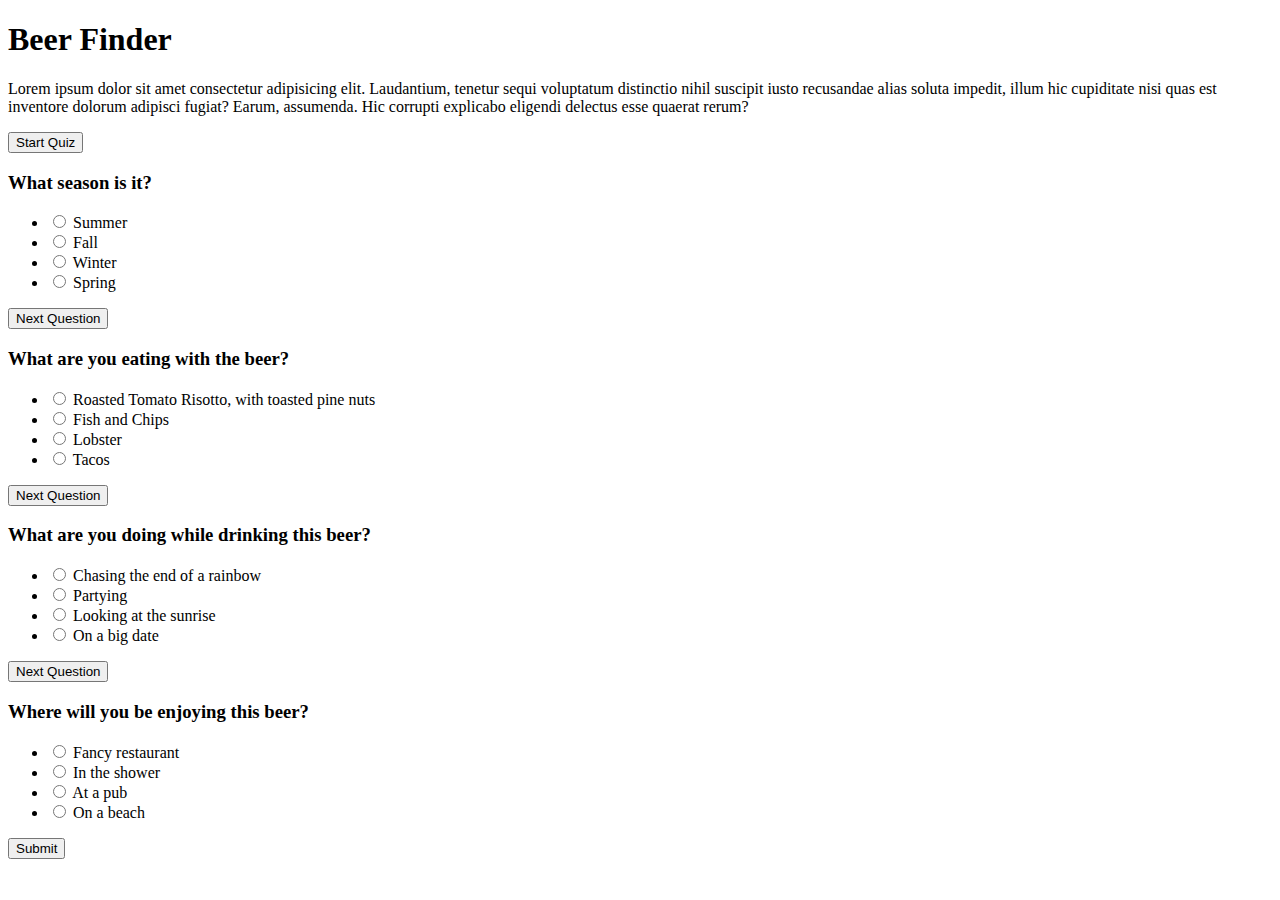
==== index.html @ 37f4975b "initial commit" ====
<!DOCTYPE html>
<html lang="en">
<head>
    <meta charset="UTF-8">
    <meta name="viewport" content="width=device-width, initial-scale=1.0">
    <meta http-equiv="X-UA-Compatible" content="ie=edge">
    <title>Beer Finder</title>
</head>
<body>
    <!-- Main Page -->
    <main>
        <h1>Beer Finder</h1>
    </main>

    <section>

        <form method="POST" action="#"  id="beer-form">

        <div class="quizIntro">
            <p>Lorem ipsum dolor sit amet consectetur adipisicing elit. Laudantium, tenetur sequi voluptatum distinctio nihil suscipit iusto recusandae alias soluta impedit, illum hic cupiditate nisi quas est inventore dolorum adipisci fugiat? Earum, assumenda. Hic corrupti explicabo eligendi delectus esse quaerat rerum?</p>

            <button class="start">Start Quiz</button>
        </div>

        

    <!-- Question 1 -->
        <div class="questionWrapper question1">
            <h3>What season is it?</h3>
            
                <ul>
                    <li>
                        <input type="radio" name="season" id="summer" value="corona">
                        <label for="summer">Summer</label>
                    </li>
                    <li>
                        <input type="radio" name="season" id="fall" value="guinness">
                        <label for="fall">Fall</label>
                    </li>
                    <li>
                        <input type="radio" name="season" id="winter" value="stella">
                        <label for="winter">Winter</label>
                    </li>
                    <li>
                        <input type="radio" name="season" id="spring" value="hoegaarden">
                        <label for="spring">Spring</label>
                    </li>
                </ul>

                <button class="next1">Next Question</button>
        </div>

    <!-- Question 2 -->
        <div class="questionWrapper question2">
            <h3>What are you eating with the beer?</h3>
                <ul>
                    <li>
                        <input type="radio" name="food" id="risotto" value="stella">
                        <label for="">Roasted Tomato Risotto, with toasted pine nuts</label>
                    </li>
                    <li>
                        <input type="radio" name="food" id="fishChips" value="guinness">
                        <label for="">Fish and Chips</label>
                    </li>
                    <li>
                        <input type="radio" name="food" id="lobster" value="hoegaarden">
                        <label for="">Lobster</label>
                    </li>
                    <li>
                        <input type="radio" name="food" id="tacos" value="corona">
                        <label for="">Tacos</label>
                    </li>
                </ul>

                <button class="next2">Next Question</button>
                
        </div>

    <!-- Question 3 -->
        <div class="questionWrapper question3">
            <h3>What are you doing while drinking this beer?</h3>
                <ul>
                    <li>
                        <input type="radio" name="activity" id="game" value="guinness">
                        <label for="">Chasing the end of a rainbow</label>
                    </li>
                    <li>
                        <input type="radio" name="activity" id="friends" value="hoegaarden">
                        <label for="">Partying</label>
                    </li>
                    <li>
                        <input type="radio" name="activity" id="" value="corona">
                        <label for="">Looking at the sunrise</label>
                    </li>
                    <li>
                        <input type="radio" name="activity" id="bigDate" value="stella">
                        <label for="">On a big date</label>
                    </li>
                </ul>

                <button class="next3">Next Question</button>
                
        </div>

    <!-- Question 4 -->
        <div class="questionWrapper question4">
            <h3>Where will you be enjoying this beer?</h3>
                <ul>
                    <li>
                        <input type="radio" name="where" id="restaurant" value="stella">
                        <label for="">Fancy restaurant</label>
                    </li>
                    <li>
                        <input type="radio" name="where" id="shower" value="hoegaarden">
                        <label for="">In the shower</label>
                    </li>
                    <li>
                        <input type="radio" name="where" id="pub" value="guinness">
                        <label for="">At a pub</label>
                    </li>
                    <li>
                        <input type="radio" name="where" id="beach" value="corona">
                        <label for="">On a beach</label>
                    </li>
                </ul>                
        </div>

        <input type="submit" class="submitButton">
        
    </form>

    </section>

    <section class="result"></section>

    <script src='https://code.jquery.com/jquery-3.2.1.min.js' integrity='sha256-hwg4gsxgFZhOsEEamdOYGBf13FyQuiTwlAQgxVSNgt4='crossorigin='anonymous'></script>

    <script src="script.js"></script>


</body>
</html>
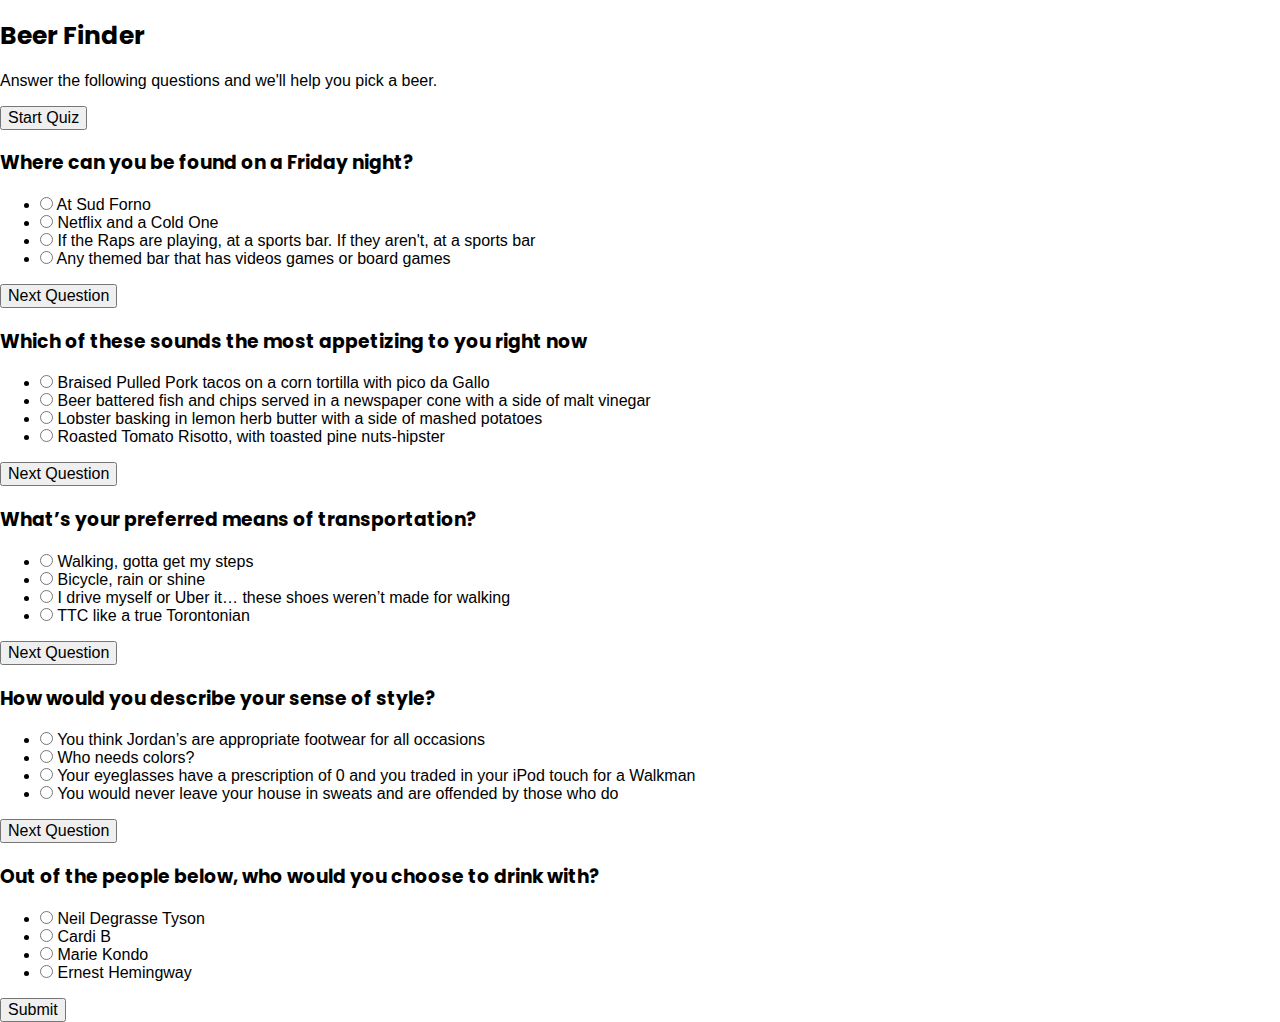
==== commit 3e0d9a19: "Added different beers. New question added" ====
--- a/index.html
+++ b/index.html
@@ -5,6 +5,8 @@
     <meta name="viewport" content="width=device-width, initial-scale=1.0">
     <meta http-equiv="X-UA-Compatible" content="ie=edge">
     <title>Beer Finder</title>
+    <link href="https://fonts.googleapis.com/css?family=Open+Sans|Poppins:400,700" rel="stylesheet">
+    <link rel="stylesheet" href="styles/style.css">
 </head>
 <body>
     <!-- Main Page -->
@@ -17,33 +19,32 @@
         <form method="POST" action="#"  id="beer-form">
 
         <div class="quizIntro">
-            <p>Lorem ipsum dolor sit amet consectetur adipisicing elit. Laudantium, tenetur sequi voluptatum distinctio nihil suscipit iusto recusandae alias soluta impedit, illum hic cupiditate nisi quas est inventore dolorum adipisci fugiat? Earum, assumenda. Hic corrupti explicabo eligendi delectus esse quaerat rerum?</p>
+            <p>Answer the following questions and we'll help you pick a beer.</p>
 
             <button class="start">Start Quiz</button>
         </div>
 
         
-
     <!-- Question 1 -->
         <div class="questionWrapper question1">
-            <h3>What season is it?</h3>
+            <h3>Where can you be found on a Friday night?</h3>
             
                 <ul>
                     <li>
-                        <input type="radio" name="season" id="summer" value="corona">
-                        <label for="summer">Summer</label>
+                        <input type="radio" name="where" id="sudForno" value="heineken">
+                        <label for="summer">At Sud Forno</label>
                     </li>
                     <li>
-                        <input type="radio" name="season" id="fall" value="guinness">
-                        <label for="fall">Fall</label>
+                        <input type="radio" name="where" id="netflix" value="ace">
+                        <label for="fall">Netflix and a Cold One</label>
                     </li>
                     <li>
-                        <input type="radio" name="season" id="winter" value="stella">
-                        <label for="winter">Winter</label>
+                        <input type="radio" name="where" id="raptors" value="mgd">
+                        <label for="winter">If the Raps are playing, at a sports bar. If they aren't, at a sports bar</label>
                     </li>
                     <li>
-                        <input type="radio" name="season" id="spring" value="hoegaarden">
-                        <label for="spring">Spring</label>
+                        <input type="radio" name="where" id="boardGames" value="pabst">
+                        <label for="spring">Any themed bar that has videos games or board games</label>
                     </li>
                 </ul>
 
@@ -52,23 +53,23 @@
 
     <!-- Question 2 -->
         <div class="questionWrapper question2">
-            <h3>What are you eating with the beer?</h3>
+            <h3>Which of these sounds the most appetizing to you right now</h3>
                 <ul>
                     <li>
-                        <input type="radio" name="food" id="risotto" value="stella">
-                        <label for="">Roasted Tomato Risotto, with toasted pine nuts</label>
+                        <input type="radio" name="food" id="tacos" value="mgd">
+                        <label for="">Braised Pulled Pork tacos on a corn tortilla with pico da Gallo</label>
                     </li>
                     <li>
-                        <input type="radio" name="food" id="fishChips" value="guinness">
-                        <label for="">Fish and Chips</label>
+                        <input type="radio" name="food" id="fishChips" value="ace">
+                        <label for="">Beer battered fish and chips served in a newspaper cone with a side of malt vinegar</label>
                     </li>
                     <li>
-                        <input type="radio" name="food" id="lobster" value="hoegaarden">
-                        <label for="">Lobster</label>
+                        <input type="radio" name="food" id="lobster" value="heineken">
+                        <label for="">Lobster basking in lemon herb butter with a side of mashed potatoes</label>
                     </li>
                     <li>
-                        <input type="radio" name="food" id="tacos" value="corona">
-                        <label for="">Tacos</label>
+                        <input type="radio" name="food" id="risotto" value="pabst">
+                        <label for="">Roasted Tomato Risotto, with toasted pine nuts-hipster</label>
                     </li>
                 </ul>
 
@@ -78,23 +79,23 @@
 
     <!-- Question 3 -->
         <div class="questionWrapper question3">
-            <h3>What are you doing while drinking this beer?</h3>
+            <h3>What’s your preferred means of transportation?</h3>
                 <ul>
                     <li>
-                        <input type="radio" name="activity" id="game" value="guinness">
-                        <label for="">Chasing the end of a rainbow</label>
+                        <input type="radio" name="transportation" id="game" value="ace">
+                        <label for="">Walking, gotta get my steps</label>
                     </li>
                     <li>
-                        <input type="radio" name="activity" id="friends" value="hoegaarden">
-                        <label for="">Partying</label>
+                        <input type="radio" name="transportation" id="friends" value="pabst">
+                        <label for="">Bicycle, rain or shine</label>
                     </li>
                     <li>
-                        <input type="radio" name="activity" id="" value="corona">
-                        <label for="">Looking at the sunrise</label>
+                        <input type="radio" name="transportation" id="driving" value="heineken">
+                        <label for="driving">I drive myself or Uber it… these shoes weren’t made for walking</label>
                     </li>
                     <li>
-                        <input type="radio" name="activity" id="bigDate" value="stella">
-                        <label for="">On a big date</label>
+                        <input type="radio" name="transportation" id="bigDate" value="mgd">
+                        <label for="">TTC like a true Torontonian</label>
                     </li>
                 </ul>
 
@@ -102,30 +103,57 @@
                 
         </div>
 
-    <!-- Question 4 -->
+        <!-- Question 4 -->
         <div class="questionWrapper question4">
-            <h3>Where will you be enjoying this beer?</h3>
-                <ul>
-                    <li>
-                        <input type="radio" name="where" id="restaurant" value="stella">
-                        <label for="">Fancy restaurant</label>
-                    </li>
-                    <li>
-                        <input type="radio" name="where" id="shower" value="hoegaarden">
-                        <label for="">In the shower</label>
-                    </li>
-                    <li>
-                        <input type="radio" name="where" id="pub" value="guinness">
-                        <label for="">At a pub</label>
-                    </li>
-                    <li>
-                        <input type="radio" name="where" id="beach" value="corona">
-                        <label for="">On a beach</label>
-                    </li>
-                </ul>                
+            <h3>How would you describe your sense of style?</h3>
+            <ul>
+                <li>
+                    <input type="radio" name="fashion" id="restaurant" value="mgd">
+                    <label for="">You think Jordan’s are appropriate footwear for all occasions</label>
+                </li>
+                <li>
+                    <input type="radio" name="fashion" id="shower" value="ace">
+                    <label for="">Who needs colors?</label>
+                </li>
+                <li>
+                    <input type="radio" name="fashion" id="pub" value="pabst">
+                    <label for="">Your eyeglasses have a prescription of 0 and you traded in your iPod touch for a Walkman</label>
+                </li>
+                <li>
+                    <input type="radio" name="fashion" id="beach" value="heineken">
+                    <label for="">You would never leave your house in sweats and are offended by those who do</label>
+                </li>
+            </ul>
+        
+            <button class="next4">Next Question</button>
+        
         </div>
 
-        <input type="submit" class="submitButton">
+    <!-- Question 5 -->
+        <div class="questionWrapper question5">
+            <h3>Out of the people below, who would you choose to drink with?</h3>
+            <ul>
+                <li>
+                    <input type="radio" name="drinkingBuddy" id="restaurant" value="heineken">
+                    <label for="">Neil Degrasse Tyson</label>
+                </li>
+                <li>
+                    <input type="radio" name="drinkingBuddy" id="shower" value="mgd">
+                    <label for="">Cardi B</label>
+                </li>
+                <li>
+                    <input type="radio" name="drinkingBuddy" id="pub" value="ace">
+                    <label for="">Marie Kondo</label>
+                </li>
+                <li>
+                    <input type="radio" name="drinkingBuddy" id="beach" value="pabst">
+                    <label for="">Ernest Hemingway</label>
+                </li>
+            </ul>   
+
+            <input type="submit" class="submitButton">
+        </div>
+
         
     </form>
 
--- a/styles/style.css
+++ b/styles/style.css
@@ -0,0 +1,22 @@
+article,aside,details,figcaption,figure,footer,header,hgroup,nav,section,summary{display:block;}audio,canvas,video{display:inline-block;}audio:not([controls]){display:none;height:0;}[hidden]{display:none;}html{font-family:sans-serif;-webkit-text-size-adjust:100%;-ms-text-size-adjust:100%;}a:focus{outline:thin dotted;}a:active,a:hover{outline:0;}h1{font-size:2em;}abbr[title]{border-bottom:1px dotted;}b,strong{font-weight:700;}dfn{font-style:italic;}mark{background:#ff0;color:#000;}code,kbd,pre,samp{font-family:monospace, serif;font-size:1em;}pre{white-space:pre-wrap;word-wrap:break-word;}q{quotes:\201C \201D \2018 \2019;}small{font-size:80%;}sub,sup{font-size:75%;line-height:0;position:relative;vertical-align:baseline;}sup{top:-.5em;}sub{bottom:-.25em;}img{border:0;}svg:not(:root){overflow:hidden;}fieldset{border:1px solid silver;margin:0 2px;padding:.35em .625em .75em;}button,input,select,textarea{font-family:inherit;font-size:100%;margin:0;}button,input{line-height:normal;}button,html input[type=button],/* 1 */input[type=reset],input[type=submit]{-webkit-appearance:button;cursor:pointer;}button[disabled],input[disabled]{cursor:default;}input[type=checkbox],input[type=radio]{box-sizing:border-box;padding:0;}input[type=search]{-webkit-appearance:textfield;-moz-box-sizing:content-box;-webkit-box-sizing:content-box;box-sizing:content-box;}input[type=search]::-webkit-search-cancel-button,input[type=search]::-webkit-search-decoration{-webkit-appearance:none;}textarea{overflow:auto;vertical-align:top;}table{border-collapse:collapse;border-spacing:0;}body,figure{margin:0;}legend,button::-moz-focus-inner,input::-moz-focus-inner{border:0;padding:0;}
+
+.clearfix:after {visibility: hidden; display: block; font-size: 0; content: ''; clear: both; height: 0; }
+
+* { -moz-box-sizing: border-box; -webkit-box-sizing: border-box; box-sizing: border-box; }
+
+/* font-family: 'Poppins', sans-serif;
+
+font-family: 'Open Sans', sans-serif; */
+
+
+/* link me */
+
+h1 {
+    font-family: 'Poppins', sans-serif;
+    font-size: 25px;
+}
+
+h3 {
+    font-family: 'Poppins', sans-serif;
+    font-size: ;
+}
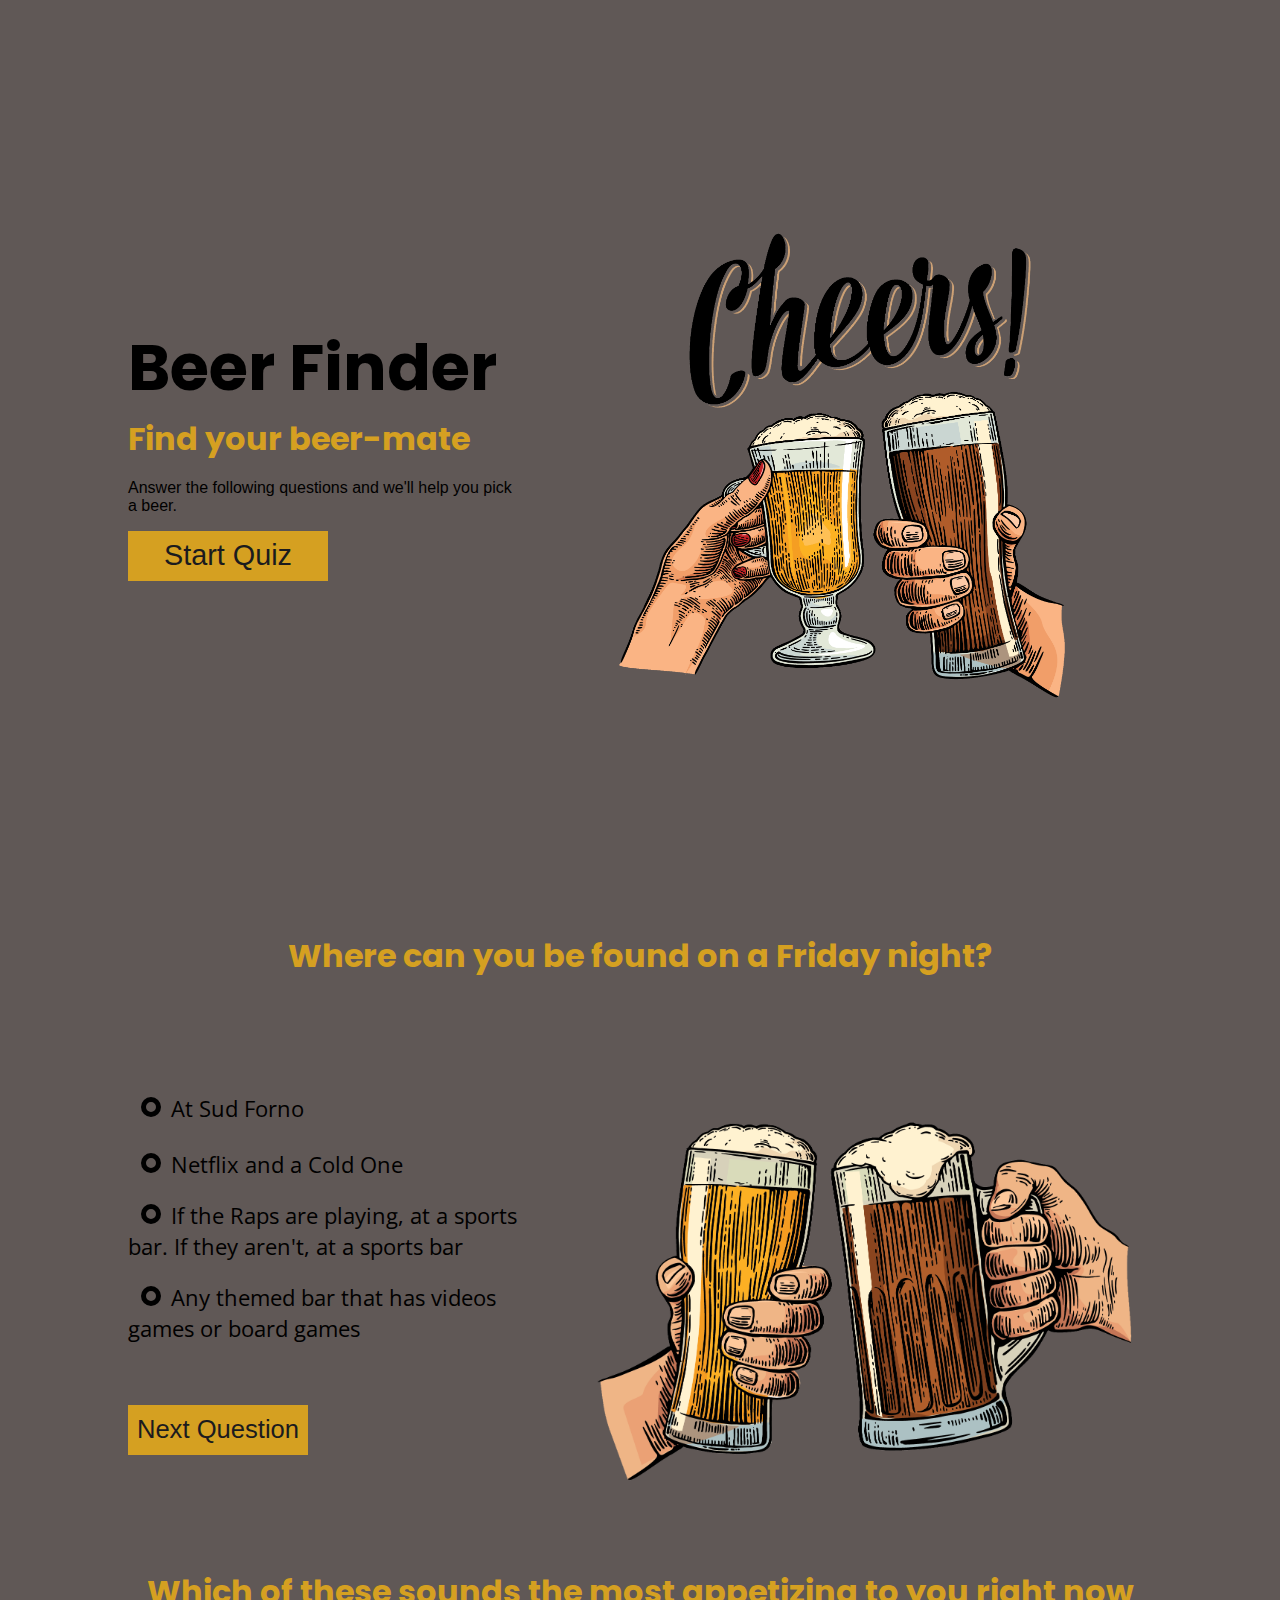
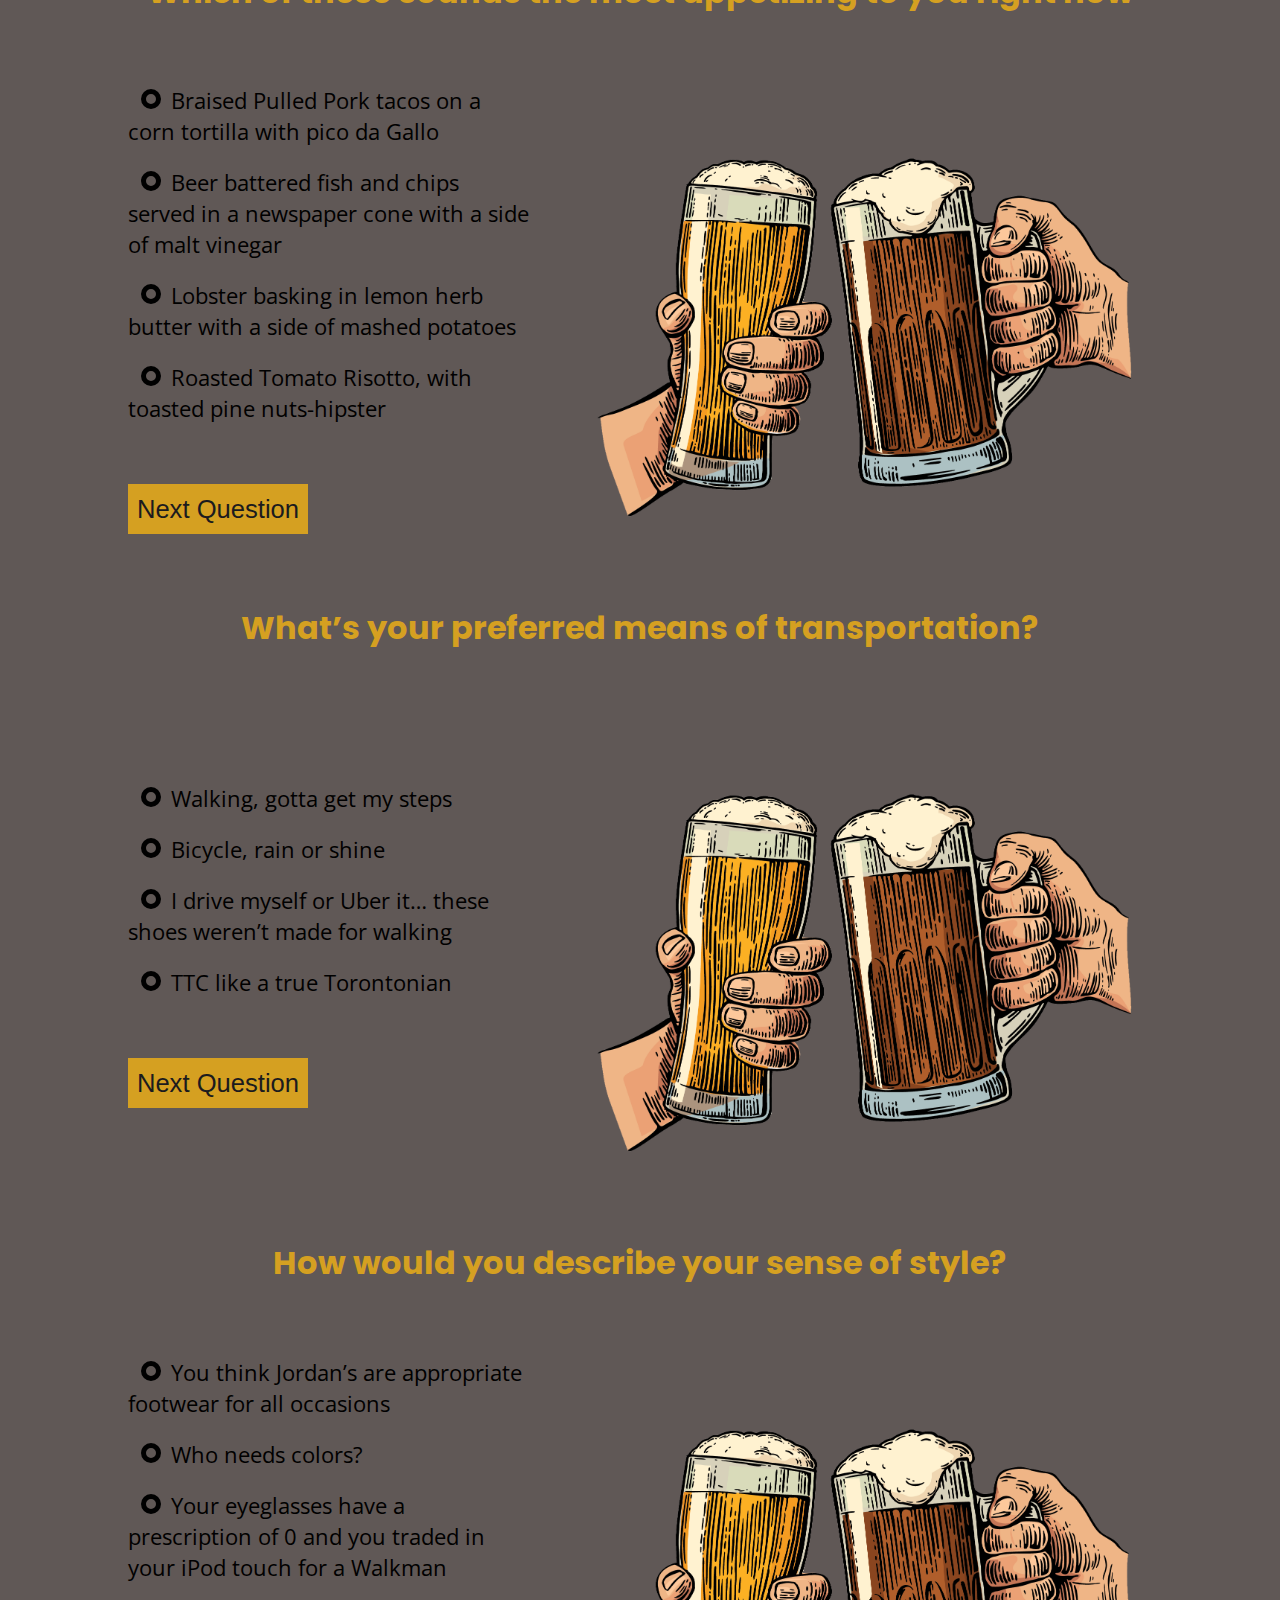
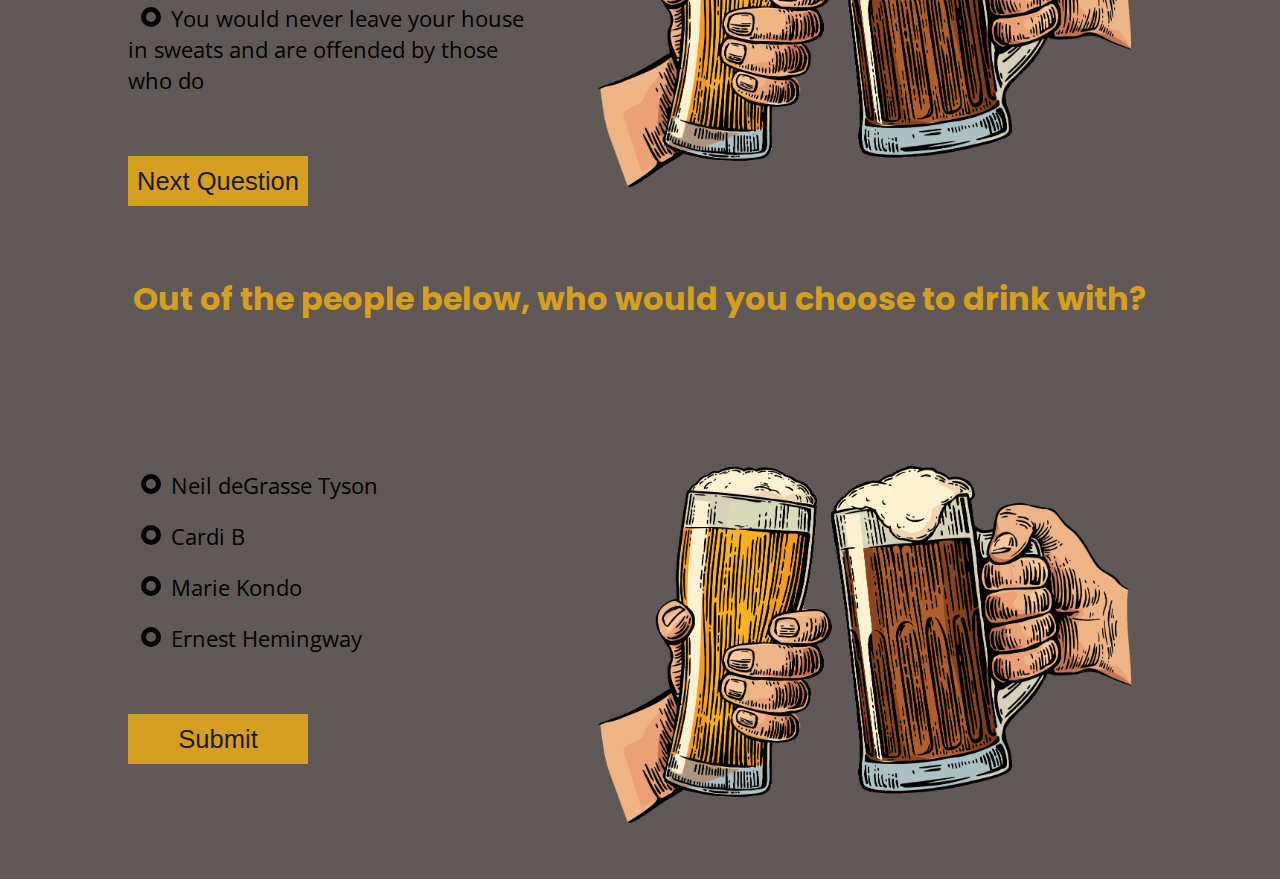
==== commit f907d22c: "Added images and styles to quiz pages" ====
--- a/index.html
+++ b/index.html
@@ -6,160 +6,230 @@
     <meta http-equiv="X-UA-Compatible" content="ie=edge">
     <title>Beer Finder</title>
     <link href="https://fonts.googleapis.com/css?family=Open+Sans|Poppins:400,700" rel="stylesheet">
+    <link rel="icon" type="image/png" href="assets/favicon.ico">
     <link rel="stylesheet" href="styles/style.css">
 </head>
 <body>
     <!-- Main Page -->
     <main>
-        <h1>Beer Finder</h1>
+        <!-- <h1>Beer Finder</h1> -->
     </main>
 
     <section>
+        <div class="wrapper">
+
+        
 
         <form method="POST" action="#"  id="beer-form">
 
         <div class="quizIntro">
-            <p>Answer the following questions and we'll help you pick a beer.</p>
-
-            <button class="start">Start Quiz</button>
+            <div class="introStart">
+                <h1>Beer Finder</h1>
+
+                <h2>Find your beer-mate</h2>
+                    
+                <p>Answer the following questions and we'll help you pick a beer.</p>
+        
+                <button class="start">Start Quiz</button>
+            </div>
+            <div class="introImage">
+                <img src="assets/cheers.png" alt="">
+            </div>
         </div>
 
         
     <!-- Question 1 -->
         <div class="questionWrapper question1">
             <h3>Where can you be found on a Friday night?</h3>
-            
-                <ul>
-                    <li>
-                        <input type="radio" name="where" id="sudForno" value="heineken">
-                        <label for="summer">At Sud Forno</label>
-                    </li>
-                    <li>
-                        <input type="radio" name="where" id="netflix" value="ace">
-                        <label for="fall">Netflix and a Cold One</label>
-                    </li>
-                    <li>
-                        <input type="radio" name="where" id="raptors" value="mgd">
-                        <label for="winter">If the Raps are playing, at a sports bar. If they aren't, at a sports bar</label>
-                    </li>
-                    <li>
-                        <input type="radio" name="where" id="boardGames" value="pabst">
-                        <label for="spring">Any themed bar that has videos games or board games</label>
-                    </li>
-                </ul>
-
-                <button class="next1">Next Question</button>
+
+            <div class="questionTextImage">
+                <div class="questionText">
+                        <ul>
+                            <li>
+                                <div class="radioWrap">
+                                    <input type="radio" name="where" id="sudForno" value="heineken">
+                                    <label for="sudForno">At Sud Forno</label>
+                                </div>
+                            </li>
+                            <li>
+                                <input type="radio" name="where" id="netflix" value="ace">
+                                <label for="netflix">Netflix and a Cold One</label>
+                            </li>
+                            <li>
+                                <input type="radio" name="where" id="raptors" value="mgd">
+                                <label for="raptors">If the Raps are playing, at a sports bar. If they aren't, at a sports bar</label>
+                            </li>
+                            <li>
+                                <input type="radio" name="where" id="boardGames" value="pabst">
+                                <label for="boardGames">Any themed bar that has videos games or board games</label>
+                            </li>
+                        </ul>
+        
+                        <button class="next1">Next Question</button>
+                </div>
+                <div class="questionImage">
+                    <img src="assets/clink.png" alt="">
+                </div>
+
+            </div>
         </div>
 
     <!-- Question 2 -->
         <div class="questionWrapper question2">
             <h3>Which of these sounds the most appetizing to you right now</h3>
-                <ul>
-                    <li>
-                        <input type="radio" name="food" id="tacos" value="mgd">
-                        <label for="">Braised Pulled Pork tacos on a corn tortilla with pico da Gallo</label>
-                    </li>
-                    <li>
-                        <input type="radio" name="food" id="fishChips" value="ace">
-                        <label for="">Beer battered fish and chips served in a newspaper cone with a side of malt vinegar</label>
-                    </li>
-                    <li>
-                        <input type="radio" name="food" id="lobster" value="heineken">
-                        <label for="">Lobster basking in lemon herb butter with a side of mashed potatoes</label>
-                    </li>
-                    <li>
-                        <input type="radio" name="food" id="risotto" value="pabst">
-                        <label for="">Roasted Tomato Risotto, with toasted pine nuts-hipster</label>
-                    </li>
-                </ul>
-
-                <button class="next2">Next Question</button>
-                
+            <div class="questionTextImage">
+
+                <div class="questionText">
+                    <ul>
+                        <li>
+                            <input type="radio" name="food" id="tacos" value="mgd">
+                            <label for="tacos">Braised Pulled Pork tacos on a corn tortilla with pico da Gallo</label>
+                        </li>
+                        <li>
+                            <input type="radio" name="food" id="fishChips" value="ace">
+                            <label for="fishChips">Beer battered fish and chips served in a newspaper cone with a side of malt vinegar</label>
+                        </li>
+                        <li>
+                            <input type="radio" name="food" id="lobster" value="heineken">
+                            <label for="lobster">Lobster basking in lemon herb butter with a side of mashed potatoes</label>
+                        </li>
+                        <li>
+                            <input type="radio" name="food" id="risotto" value="pabst">
+                            <label for="risotto">Roasted Tomato Risotto, with toasted pine nuts-hipster</label>
+                        </li>
+                    </ul>
+    
+                    <button class="next2">Next Question</button>
+                </div>
+
+                <div class="questionImage">
+                    <img src="assets/clink.png" alt="">
+                </div>
+             </div>   
         </div>
 
     <!-- Question 3 -->
         <div class="questionWrapper question3">
             <h3>What’s your preferred means of transportation?</h3>
+
+            <div class="questionTextImage">
+            
+
+            <div class="questionText">
                 <ul>
                     <li>
-                        <input type="radio" name="transportation" id="game" value="ace">
-                        <label for="">Walking, gotta get my steps</label>
-                    </li>
-                    <li>
-                        <input type="radio" name="transportation" id="friends" value="pabst">
-                        <label for="">Bicycle, rain or shine</label>
+                        <input type="radio" name="transportation" id="walking" value="ace">
+                        <label for="walking">Walking, gotta get my steps</label>
+                    </li>
+                    <li>
+                        <input type="radio" name="transportation" id="bicycle" value="pabst">
+                        <label for="bicycle">Bicycle, rain or shine</label>
                     </li>
                     <li>
                         <input type="radio" name="transportation" id="driving" value="heineken">
                         <label for="driving">I drive myself or Uber it… these shoes weren’t made for walking</label>
                     </li>
                     <li>
-                        <input type="radio" name="transportation" id="bigDate" value="mgd">
-                        <label for="">TTC like a true Torontonian</label>
+                        <input type="radio" name="transportation" id="ttc" value="mgd">
+                        <label for="ttc">TTC like a true Torontonian</label>
                     </li>
                 </ul>
 
                 <button class="next3">Next Question</button>
+
+            </div>
+
+            <div class="questionImage">
+                <img src="assets/clink.png" alt="">
+            </div>
+
+            </div>
                 
         </div>
 
         <!-- Question 4 -->
         <div class="questionWrapper question4">
             <h3>How would you describe your sense of style?</h3>
-            <ul>
-                <li>
-                    <input type="radio" name="fashion" id="restaurant" value="mgd">
-                    <label for="">You think Jordan’s are appropriate footwear for all occasions</label>
-                </li>
-                <li>
-                    <input type="radio" name="fashion" id="shower" value="ace">
-                    <label for="">Who needs colors?</label>
-                </li>
-                <li>
-                    <input type="radio" name="fashion" id="pub" value="pabst">
-                    <label for="">Your eyeglasses have a prescription of 0 and you traded in your iPod touch for a Walkman</label>
-                </li>
-                <li>
-                    <input type="radio" name="fashion" id="beach" value="heineken">
-                    <label for="">You would never leave your house in sweats and are offended by those who do</label>
-                </li>
-            </ul>
-        
-            <button class="next4">Next Question</button>
+
+            <div class="questionTextImage">
+                <div class="questionText">
+                    <ul>
+                        <li>
+                            <input type="radio" name="fashion" id="jordans" value="mgd">
+                            <label for="jordans">You think Jordan’s are appropriate footwear for all occasions</label>
+                        </li>
+                        <li>
+                            <input type="radio" name="fashion" id="colors" value="ace">
+                            <label for="colors">Who needs colors?</label>
+                        </li>
+                        <li>
+                            <input type="radio" name="fashion" id="walkman" value="pabst">
+                            <label for="walkman">Your eyeglasses have a prescription of 0 and you traded in your iPod touch for a Walkman</label>
+                        </li>
+                        <li>
+                            <input type="radio" name="fashion" id="sweats" value="heineken">
+                            <label for="sweats">You would never leave your house in sweats and are offended by those who do</label>
+                        </li>
+                    </ul>
+                
+                    <button class="next4">Next Question</button>
+    
+                </div>
+    
+                <div class="questionImage">
+                    <img src="assets/clink.png" alt="">
+                </div>
+                
+            </div>
+
         
         </div>
 
     <!-- Question 5 -->
         <div class="questionWrapper question5">
             <h3>Out of the people below, who would you choose to drink with?</h3>
-            <ul>
-                <li>
-                    <input type="radio" name="drinkingBuddy" id="restaurant" value="heineken">
-                    <label for="">Neil Degrasse Tyson</label>
-                </li>
-                <li>
-                    <input type="radio" name="drinkingBuddy" id="shower" value="mgd">
-                    <label for="">Cardi B</label>
-                </li>
-                <li>
-                    <input type="radio" name="drinkingBuddy" id="pub" value="ace">
-                    <label for="">Marie Kondo</label>
-                </li>
-                <li>
-                    <input type="radio" name="drinkingBuddy" id="beach" value="pabst">
-                    <label for="">Ernest Hemingway</label>
-                </li>
-            </ul>   
-
-            <input type="submit" class="submitButton">
+            
+            <div class="questionTextImage">
+            <div class="questionText">
+                <ul>
+                    <li>
+                        <input type="radio" name="drinkingBuddy" id="neil" value="heineken">
+                        <label for="neil">Neil deGrasse Tyson</label>
+                    </li>
+                    <li>
+                        <input type="radio" name="drinkingBuddy" id="cardi" value="mgd">
+                        <label for="cardi">Cardi B</label>
+                    </li>
+                    <li>
+                        <input type="radio" name="drinkingBuddy" id="kondo" value="ace">
+                        <label for="kondo">Marie Kondo</label>
+                    </li>
+                    <li>
+                        <input type="radio" name="drinkingBuddy" id="hemingway" value="pabst">
+                        <label for="hemingway">Ernest Hemingway</label>
+                    </li>
+                </ul>   
+    
+                <input type="submit" class="submitButton">
+            </div>
+
+            <div class="questionImage">
+                <img src="assets/clink.png" alt="">
+            </div>
+
+            </div>
         </div>
 
         
     </form>
-
+    </div>
     </section>
 
-    <section class="result"></section>
+    <section class="result">
+        <div class="wrapper">
+            
+        </div>
+    </section>
 
     <script src='https://code.jquery.com/jquery-3.2.1.min.js' integrity='sha256-hwg4gsxgFZhOsEEamdOYGBf13FyQuiTwlAQgxVSNgt4='crossorigin='anonymous'></script>
 
--- a/styles/style.css
+++ b/styles/style.css
@@ -1,22 +1,273 @@
-article,aside,details,figcaption,figure,footer,header,hgroup,nav,section,summary{display:block;}audio,canvas,video{display:inline-block;}audio:not([controls]){display:none;height:0;}[hidden]{display:none;}html{font-family:sans-serif;-webkit-text-size-adjust:100%;-ms-text-size-adjust:100%;}a:focus{outline:thin dotted;}a:active,a:hover{outline:0;}h1{font-size:2em;}abbr[title]{border-bottom:1px dotted;}b,strong{font-weight:700;}dfn{font-style:italic;}mark{background:#ff0;color:#000;}code,kbd,pre,samp{font-family:monospace, serif;font-size:1em;}pre{white-space:pre-wrap;word-wrap:break-word;}q{quotes:\201C \201D \2018 \2019;}small{font-size:80%;}sub,sup{font-size:75%;line-height:0;position:relative;vertical-align:baseline;}sup{top:-.5em;}sub{bottom:-.25em;}img{border:0;}svg:not(:root){overflow:hidden;}fieldset{border:1px solid silver;margin:0 2px;padding:.35em .625em .75em;}button,input,select,textarea{font-family:inherit;font-size:100%;margin:0;}button,input{line-height:normal;}button,html input[type=button],/* 1 */input[type=reset],input[type=submit]{-webkit-appearance:button;cursor:pointer;}button[disabled],input[disabled]{cursor:default;}input[type=checkbox],input[type=radio]{box-sizing:border-box;padding:0;}input[type=search]{-webkit-appearance:textfield;-moz-box-sizing:content-box;-webkit-box-sizing:content-box;box-sizing:content-box;}input[type=search]::-webkit-search-cancel-button,input[type=search]::-webkit-search-decoration{-webkit-appearance:none;}textarea{overflow:auto;vertical-align:top;}table{border-collapse:collapse;border-spacing:0;}body,figure{margin:0;}legend,button::-moz-focus-inner,input::-moz-focus-inner{border:0;padding:0;}
-
-.clearfix:after {visibility: hidden; display: block; font-size: 0; content: ''; clear: both; height: 0; }
-
-* { -moz-box-sizing: border-box; -webkit-box-sizing: border-box; box-sizing: border-box; }
-
-/* font-family: 'Poppins', sans-serif;
-
-font-family: 'Open Sans', sans-serif; */
-
-
-/* link me */
+article, aside, details, figcaption, figure, footer, header, hgroup, nav, section, summary {
+  display: block; }
+
+audio, canvas, video {
+  display: inline-block; }
+
+audio:not([controls]) {
+  display: none;
+  height: 0; }
+
+[hidden] {
+  display: none; }
+
+html {
+  font-family: sans-serif;
+  -webkit-text-size-adjust: 100%;
+  -ms-text-size-adjust: 100%; }
+
+a:focus {
+  outline: thin dotted; }
+
+a:active, a:hover {
+  outline: 0; }
 
 h1 {
-    font-family: 'Poppins', sans-serif;
-    font-size: 25px;
-}
+  font-size: 2em; }
+
+abbr[title] {
+  border-bottom: 1px dotted; }
+
+b, strong {
+  font-weight: 700; }
+
+dfn {
+  font-style: italic; }
+
+mark {
+  background: #ff0;
+  color: #000; }
+
+code, kbd, pre, samp {
+  font-family: monospace, serif;
+  font-size: 1em; }
+
+pre {
+  white-space: pre-wrap;
+  word-wrap: break-word; }
+
+q {
+  quotes: \201C \201D \2018 \2019; }
+
+small {
+  font-size: 80%; }
+
+sub, sup {
+  font-size: 75%;
+  line-height: 0;
+  position: relative;
+  vertical-align: baseline; }
+
+sup {
+  top: -.5em; }
+
+sub {
+  bottom: -.25em; }
+
+img {
+  border: 0; }
+
+svg:not(:root) {
+  overflow: hidden; }
+
+fieldset {
+  border: 1px solid silver;
+  margin: 0 2px;
+  padding: .35em .625em .75em; }
+
+button, input, select, textarea {
+  font-family: inherit;
+  font-size: 100%;
+  margin: 0; }
+
+button, input {
+  line-height: normal; }
+
+button, html input[type=button], input[type=reset], input[type=submit] {
+  -webkit-appearance: button;
+  cursor: pointer; }
+
+button[disabled], input[disabled] {
+  cursor: default; }
+
+input[type=checkbox], input[type=radio] {
+  -webkit-box-sizing: border-box;
+  box-sizing: border-box;
+  padding: 0; }
+
+input[type=search] {
+  -webkit-appearance: textfield;
+  -moz-box-sizing: content-box;
+  -webkit-box-sizing: content-box;
+  box-sizing: content-box; }
+
+input[type=search]::-webkit-search-cancel-button, input[type=search]::-webkit-search-decoration {
+  -webkit-appearance: none; }
+
+textarea {
+  overflow: auto;
+  vertical-align: top; }
+
+table {
+  border-collapse: collapse;
+  border-spacing: 0; }
+
+body, figure {
+  margin: 0; }
+
+legend, button::-moz-focus-inner, input::-moz-focus-inner {
+  border: 0;
+  padding: 0; }
+
+.clearfix:after {
+  visibility: hidden;
+  display: block;
+  font-size: 0;
+  content: '';
+  clear: both;
+  height: 0; }
+
+* {
+  -moz-box-sizing: border-box;
+  -webkit-box-sizing: border-box;
+  box-sizing: border-box; }
+
+.wrapper {
+  width: 80%;
+  margin: 0 auto; }
+
+body {
+  background: #605856; }
+
+h1 {
+  font-family: 'Poppins', sans-serif;
+  font-size: 40px;
+  font-size: 4rem; }
+
+h2 {
+  font-family: 'Poppins', sans-serif;
+  font-size: 20px;
+  font-size: 2rem; }
 
 h3 {
-    font-family: 'Poppins', sans-serif;
-    font-size: ;
-}
+  font-family: 'Poppins', sans-serif;
+  font-size: 20px;
+  font-size: 2rem; }
+
+/* QUIZ INTRO STYLES */
+.quizIntro {
+  display: -webkit-box;
+  display: -ms-flexbox;
+  display: flex;
+  -webkit-box-align: center;
+  -ms-flex-align: center;
+  align-items: center;
+  height: 100vh; }
+  .quizIntro h1 {
+    margin: 0;
+    padding: 0; }
+  .quizIntro h2 {
+    color: #d5a021;
+    margin: 0;
+    padding: 0; }
+
+.introStart {
+  width: 40%;
+  margin-right: 5%; }
+
+.introImage {
+  width: 60%; }
+
+.introImage img {
+  width: 100%; }
+
+button.start {
+  width: 200px;
+  height: 50px;
+  font-size: 18px;
+  font-size: 1.8rem;
+  color: #1b1b1e;
+  background: #d5a021;
+  border: none; }
+
+.question1 {
+  display: -webkit-box;
+  display: -ms-flexbox;
+  display: flex;
+  -webkit-box-orient: vertical;
+  -webkit-box-direction: normal;
+  -ms-flex-direction: column;
+  flex-direction: column; }
+
+.questionWrapper h3 {
+  color: #d5a021;
+  text-align: center; }
+
+.questionTextImage {
+  display: -webkit-box;
+  display: -ms-flexbox;
+  display: flex;
+  -webkit-box-align: center;
+  -ms-flex-align: center;
+  align-items: center; }
+
+.questionText {
+  width: 40%;
+  margin-right: 2%; }
+  .questionText ul {
+    margin: 0;
+    padding: 0 0 10% 0;
+    list-style: none; }
+    .questionText ul li {
+      font-family: 'Open Sans', sans-serif;
+      font-size: 14px;
+      font-size: 1.4rem;
+      margin-bottom: 5%;
+      display: block; }
+
+.questionImage {
+  width: 60%; }
+
+.questionImage img {
+  width: 100%; }
+
+button.next1, button.next2, button.next3, button.next4, input.submitButton {
+  width: 180px;
+  height: 50px;
+  font-size: 16px;
+  font-size: 1.6rem;
+  color: #1b1b1e;
+  background: #d5a021;
+  border: none; }
+
+.radioWrap {
+  display: -webkit-box;
+  display: -ms-flexbox;
+  display: flex;
+  -webkit-box-align: center;
+  -ms-flex-align: center;
+  align-items: center; }
+
+input[type="radio"] {
+  visibility: hidden;
+  float: left; }
+
+input[type=radio]:checked ~ label {
+  color: #d5a021; }
+
+label::before {
+  display: inline-block;
+  content: "";
+  border: 5px solid black;
+  width: 10px;
+  height: 10px;
+  border-radius: 50%;
+  position: relative;
+  margin-right: 10px;
+  margin-bottom: none;
+  -webkit-transition: all 0.4s ease-in-out;
+  -o-transition: all 0.4s ease-in-out;
+  transition: all 0.4s ease-in-out; }
+
+label {
+  margin-bottom: 5px; }
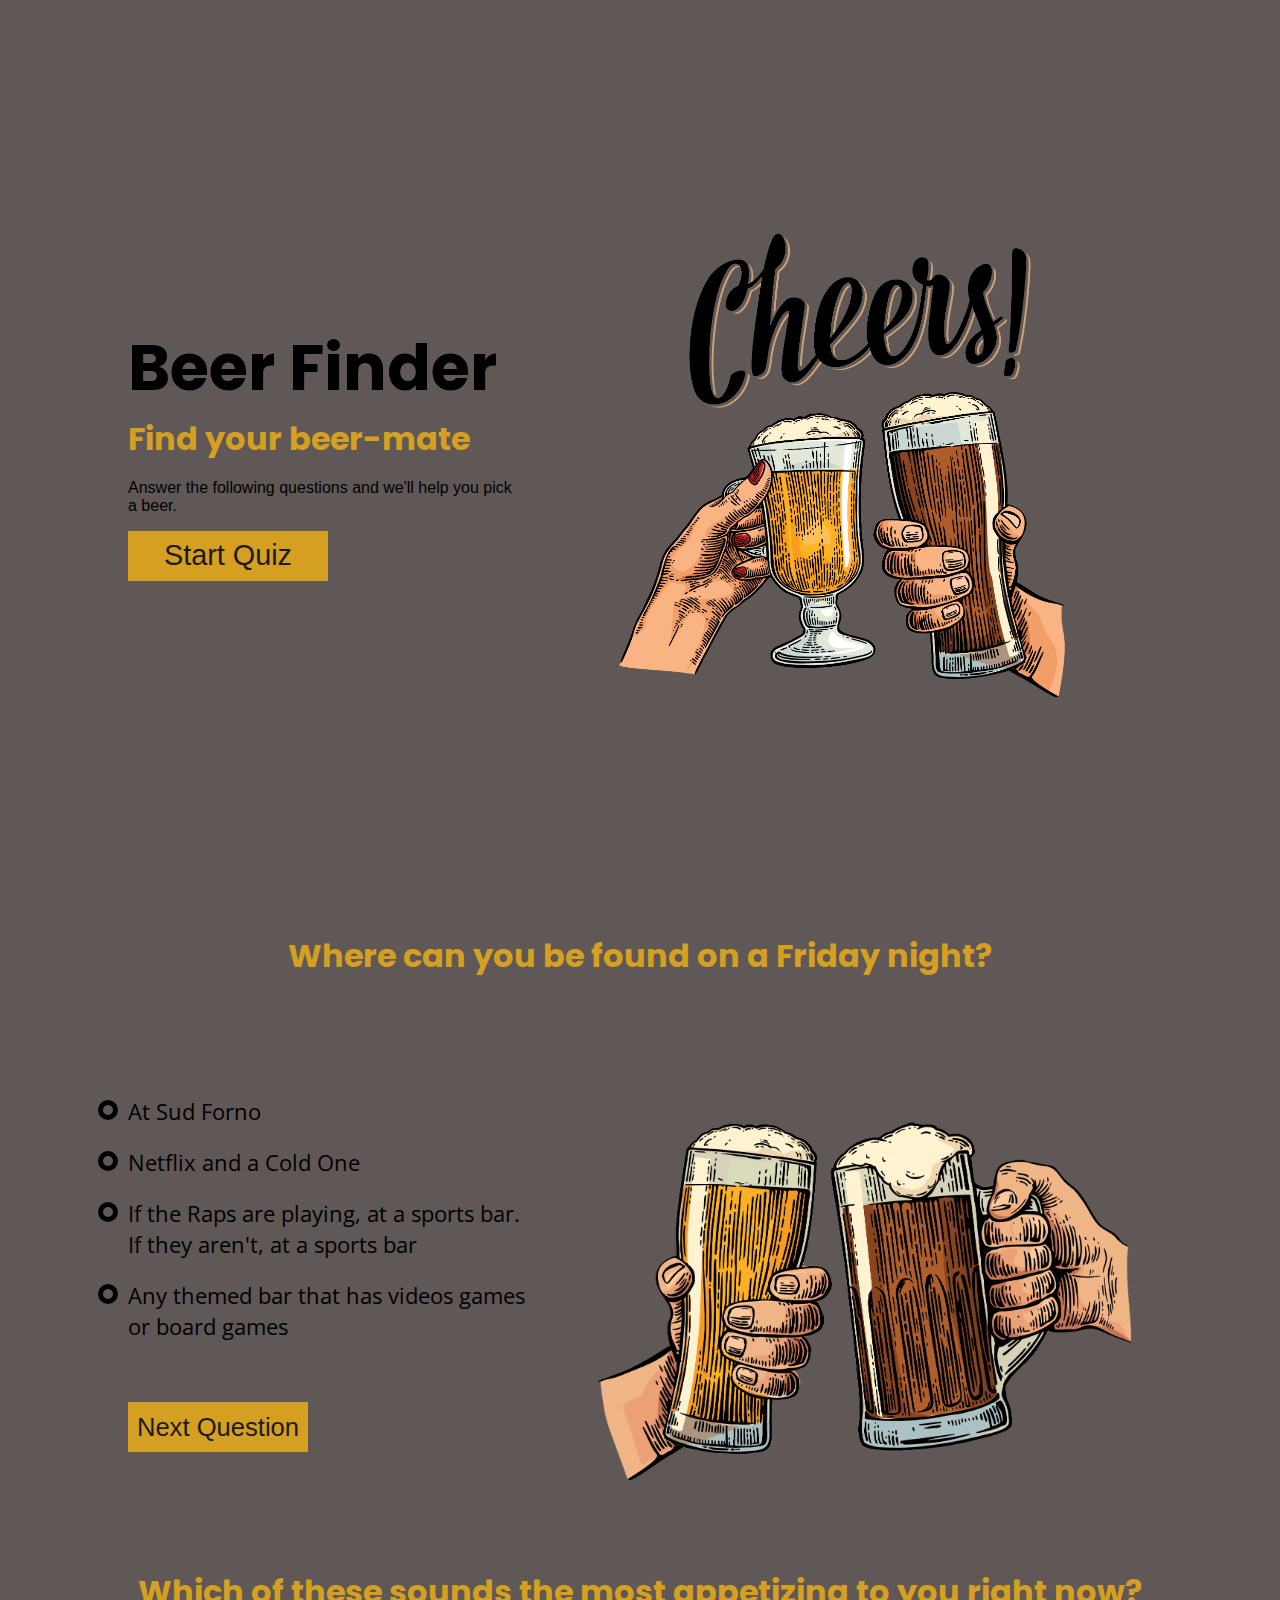
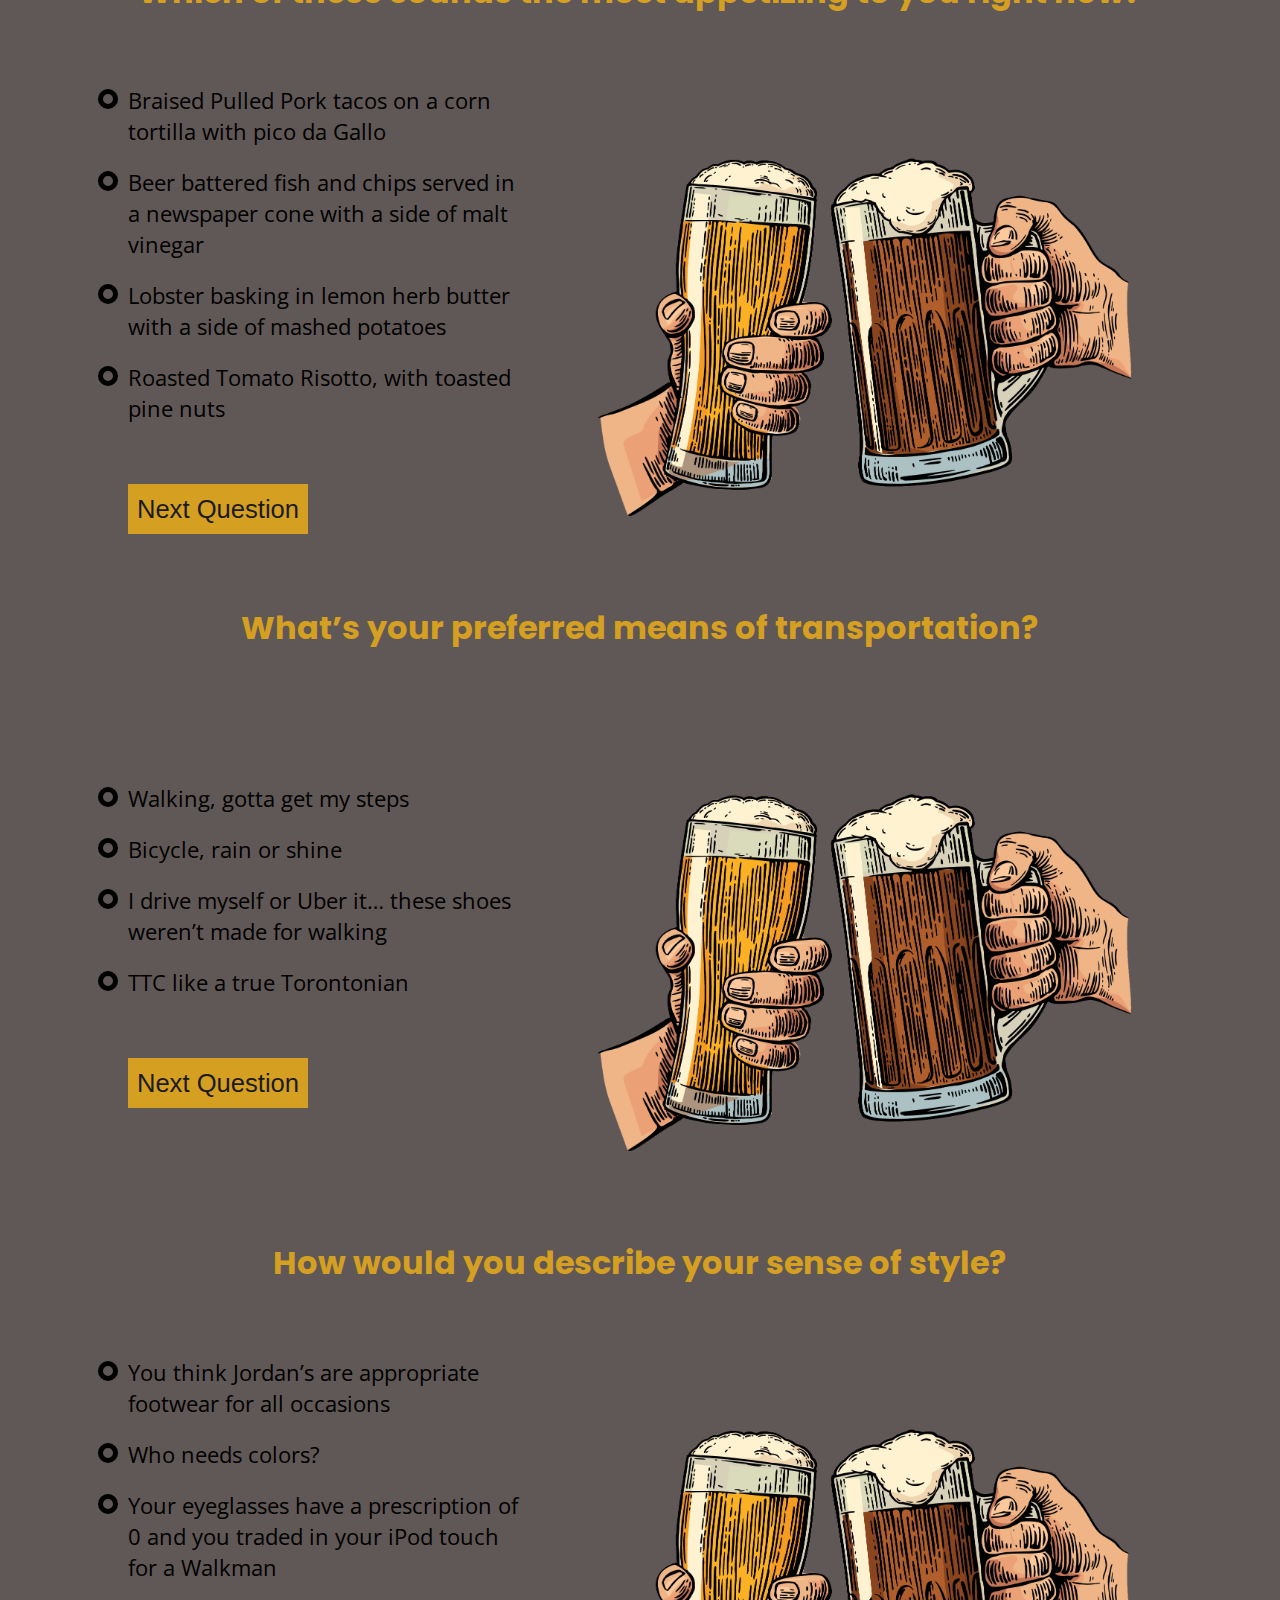
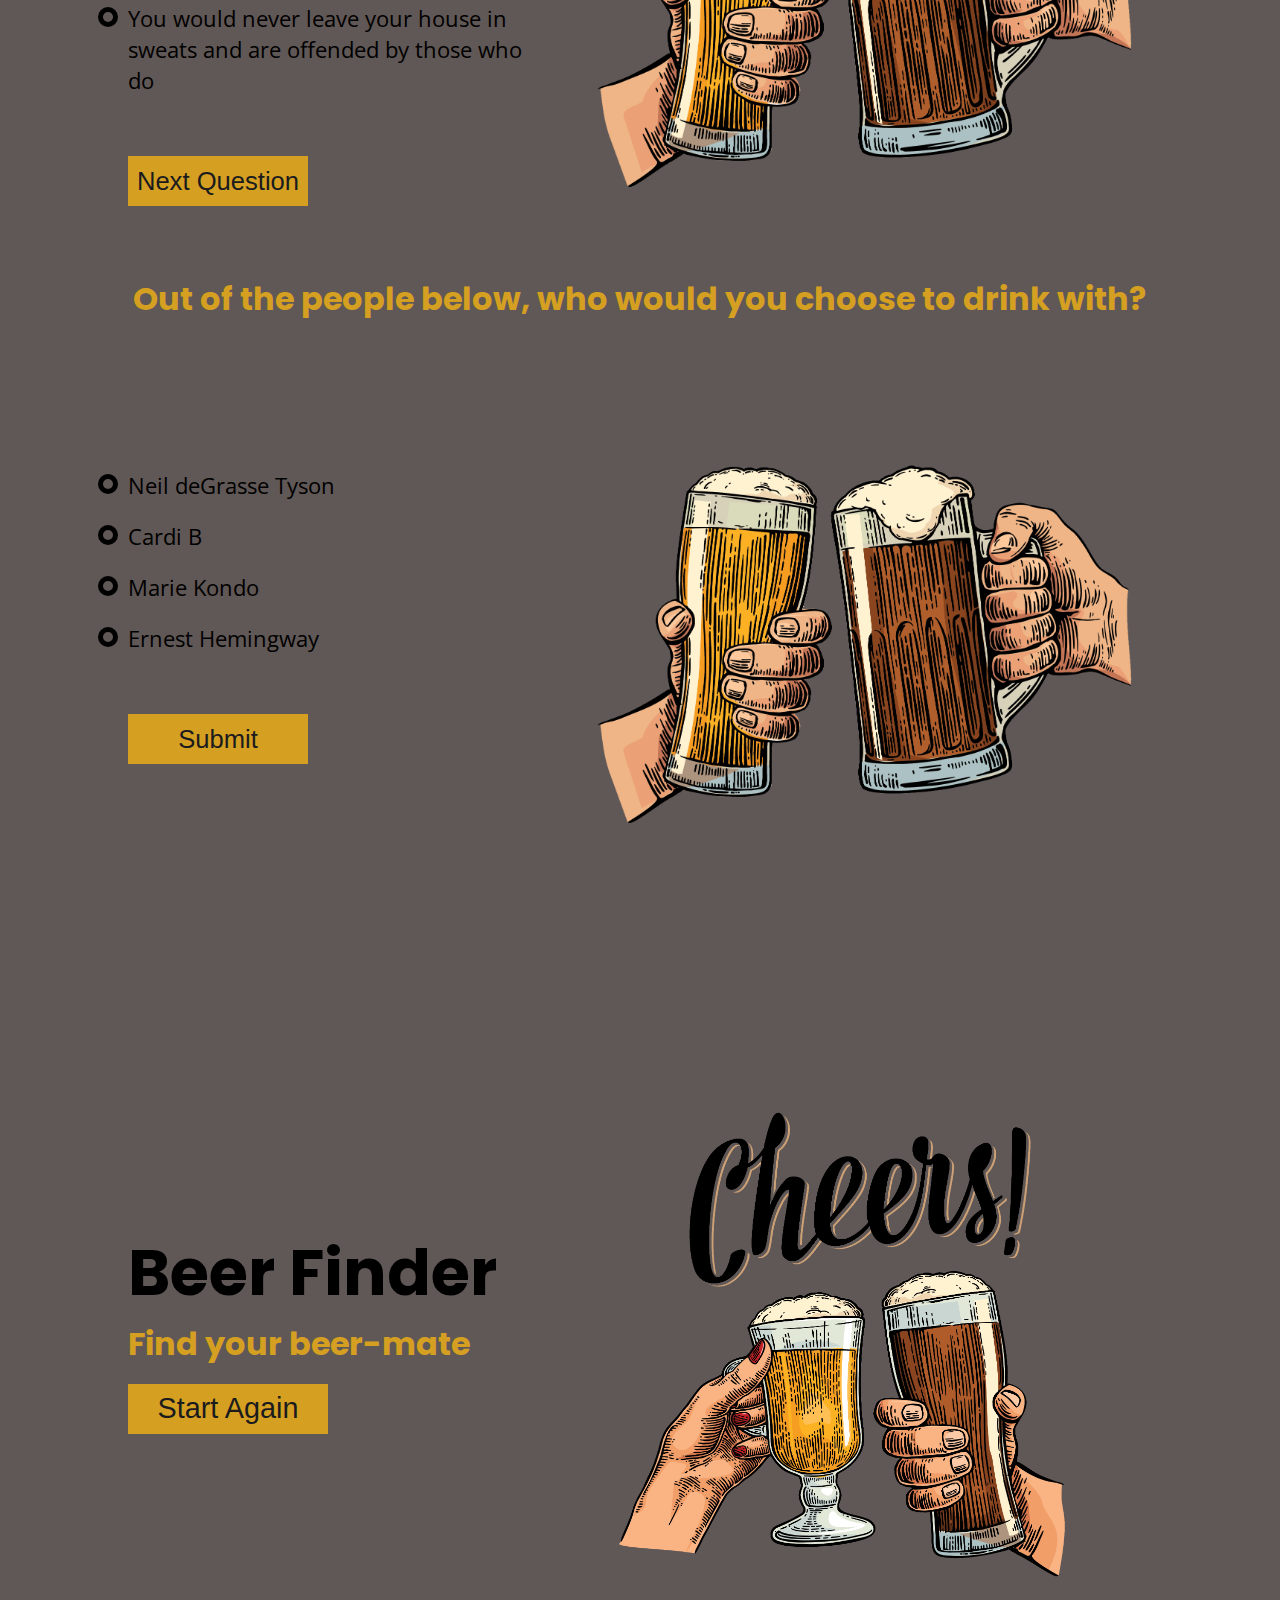
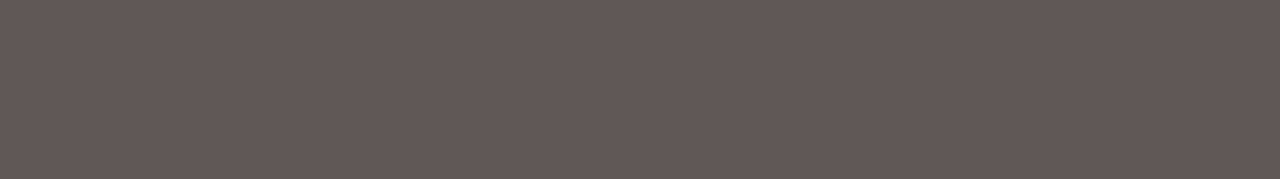
==== commit 0a2d6ba2: "Added output functionality where beer and why is output to final page" ====
--- a/index.html
+++ b/index.html
@@ -76,7 +76,7 @@
 
     <!-- Question 2 -->
         <div class="questionWrapper question2">
-            <h3>Which of these sounds the most appetizing to you right now</h3>
+            <h3>Which of these sounds the most appetizing to you right now?</h3>
             <div class="questionTextImage">
 
                 <div class="questionText">
@@ -95,7 +95,7 @@
                         </li>
                         <li>
                             <input type="radio" name="food" id="risotto" value="pabst">
-                            <label for="risotto">Roasted Tomato Risotto, with toasted pine nuts-hipster</label>
+                            <label for="risotto">Roasted Tomato Risotto, with toasted pine nuts</label>
                         </li>
                     </ul>
     
@@ -220,16 +220,29 @@
             </div>
         </div>
 
+        <div class="yourBeer">
+            <div class="resultText">
+                <h1>Beer Finder</h1>
+        
+                <h2>Find your beer-mate</h2>
+        
+                <p class="beerPara"></p>
+        
+                <button class="reset">Start Again</button>
+            </div>
+            <div class="resultImage">
+                <img src="assets/cheers.png" alt="">
+            </div>
+        </div>
+
         
     </form>
     </div>
     </section>
 
-    <section class="result">
-        <div class="wrapper">
-            
-        </div>
-    </section>
+    
+
+    
 
     <script src='https://code.jquery.com/jquery-3.2.1.min.js' integrity='sha256-hwg4gsxgFZhOsEEamdOYGBf13FyQuiTwlAQgxVSNgt4='crossorigin='anonymous'></script>
 
--- a/styles/style.css
+++ b/styles/style.css
@@ -227,9 +227,8 @@
 
 .questionImage {
   width: 60%; }
-
-.questionImage img {
-  width: 100%; }
+  .questionImage img {
+    width: 100%; }
 
 button.next1, button.next2, button.next3, button.next4, input.submitButton {
   width: 180px;
@@ -239,14 +238,6 @@
   color: #1b1b1e;
   background: #d5a021;
   border: none; }
-
-.radioWrap {
-  display: -webkit-box;
-  display: -ms-flexbox;
-  display: flex;
-  -webkit-box-align: center;
-  -ms-flex-align: center;
-  align-items: center; }
 
 input[type="radio"] {
   visibility: hidden;
@@ -264,6 +255,7 @@
   border-radius: 50%;
   position: relative;
   margin-right: 10px;
+  margin-left: -43px;
   margin-bottom: none;
   -webkit-transition: all 0.4s ease-in-out;
   -o-transition: all 0.4s ease-in-out;
@@ -271,3 +263,40 @@
 
 label {
   margin-bottom: 5px; }
+
+input[type=radio]:checked ~ ::before {
+  background: #d5a021; }
+
+.yourBeer {
+  display: -webkit-box;
+  display: -ms-flexbox;
+  display: flex;
+  -webkit-box-align: center;
+  -ms-flex-align: center;
+  align-items: center;
+  height: 100vh; }
+  .yourBeer h1 {
+    margin: 0;
+    padding: 0; }
+  .yourBeer h2 {
+    color: #d5a021;
+    margin: 0;
+    padding: 0; }
+
+.resultText {
+  width: 40%;
+  margin-right: 5%; }
+
+.resultImage {
+  width: 60%; }
+  .resultImage img {
+    width: 100%; }
+
+button.reset {
+  width: 200px;
+  height: 50px;
+  font-size: 18px;
+  font-size: 1.8rem;
+  color: #1b1b1e;
+  background: #d5a021;
+  border: none; }
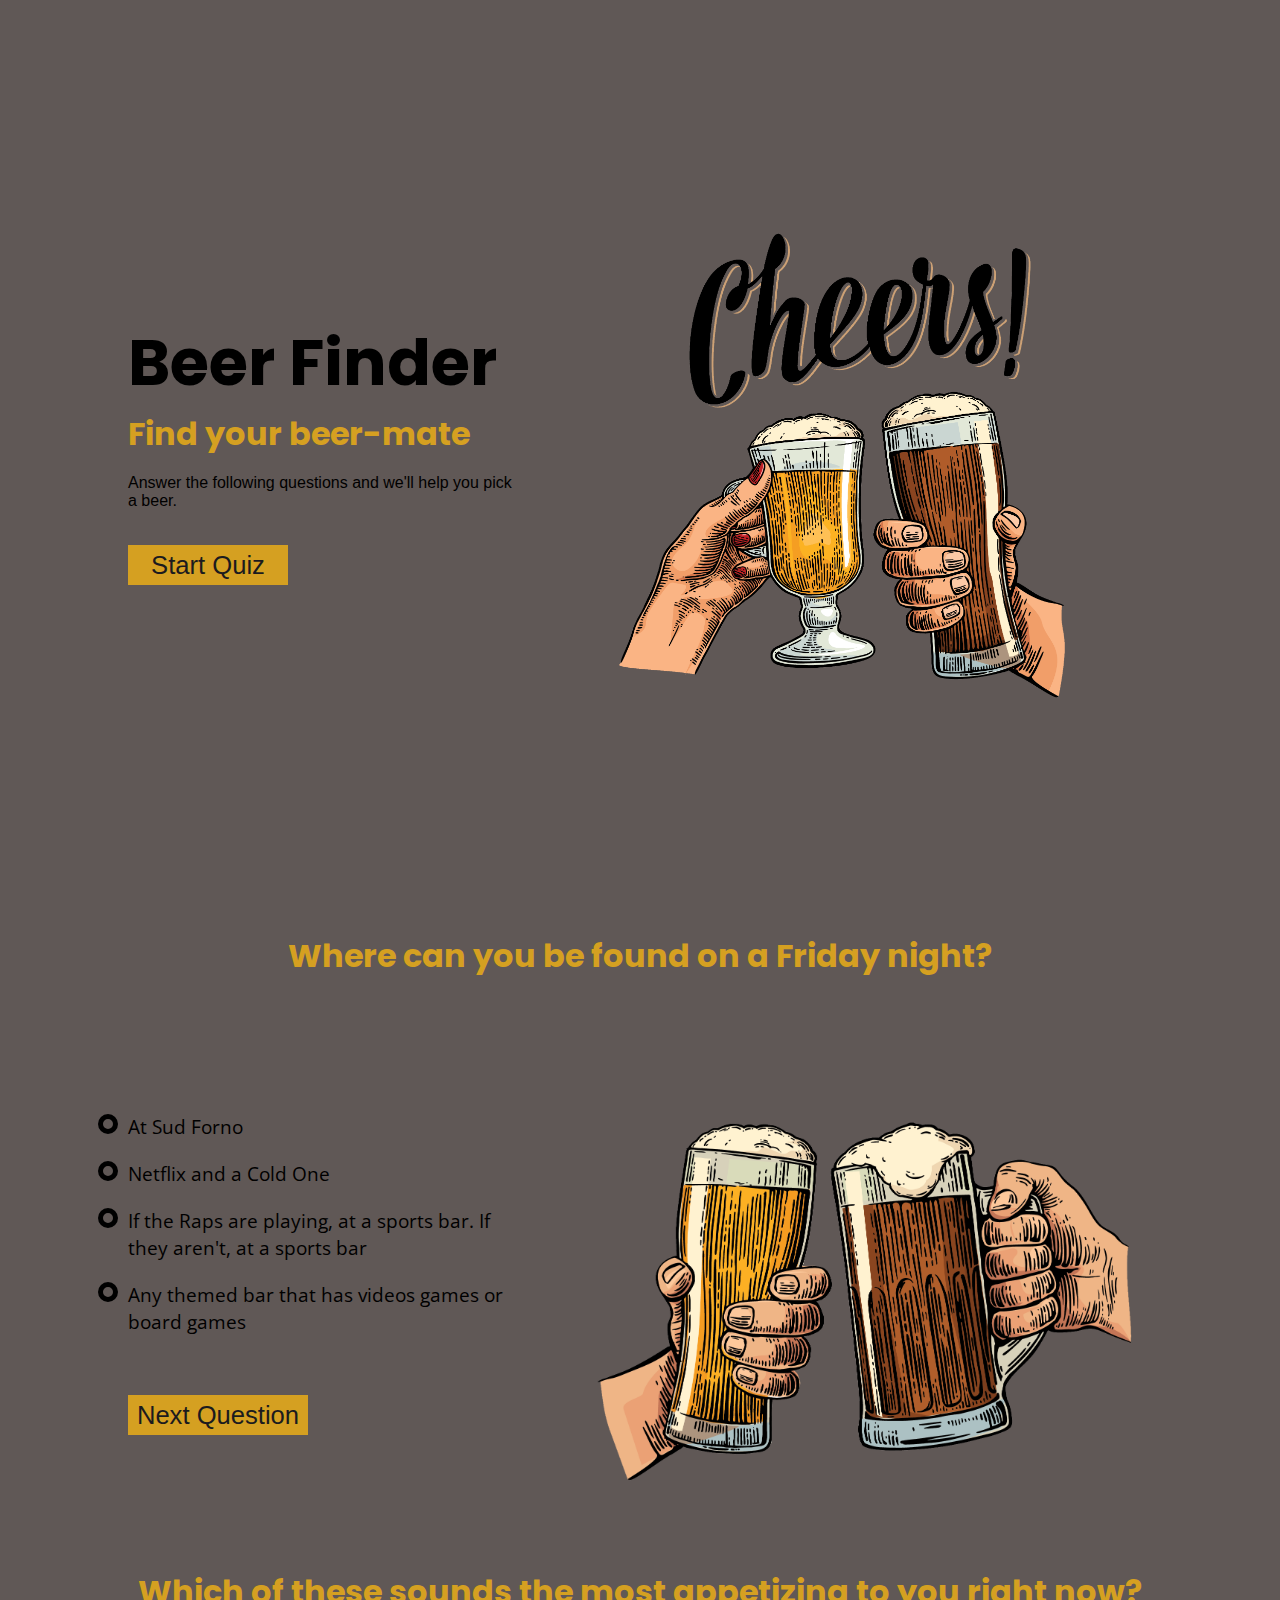
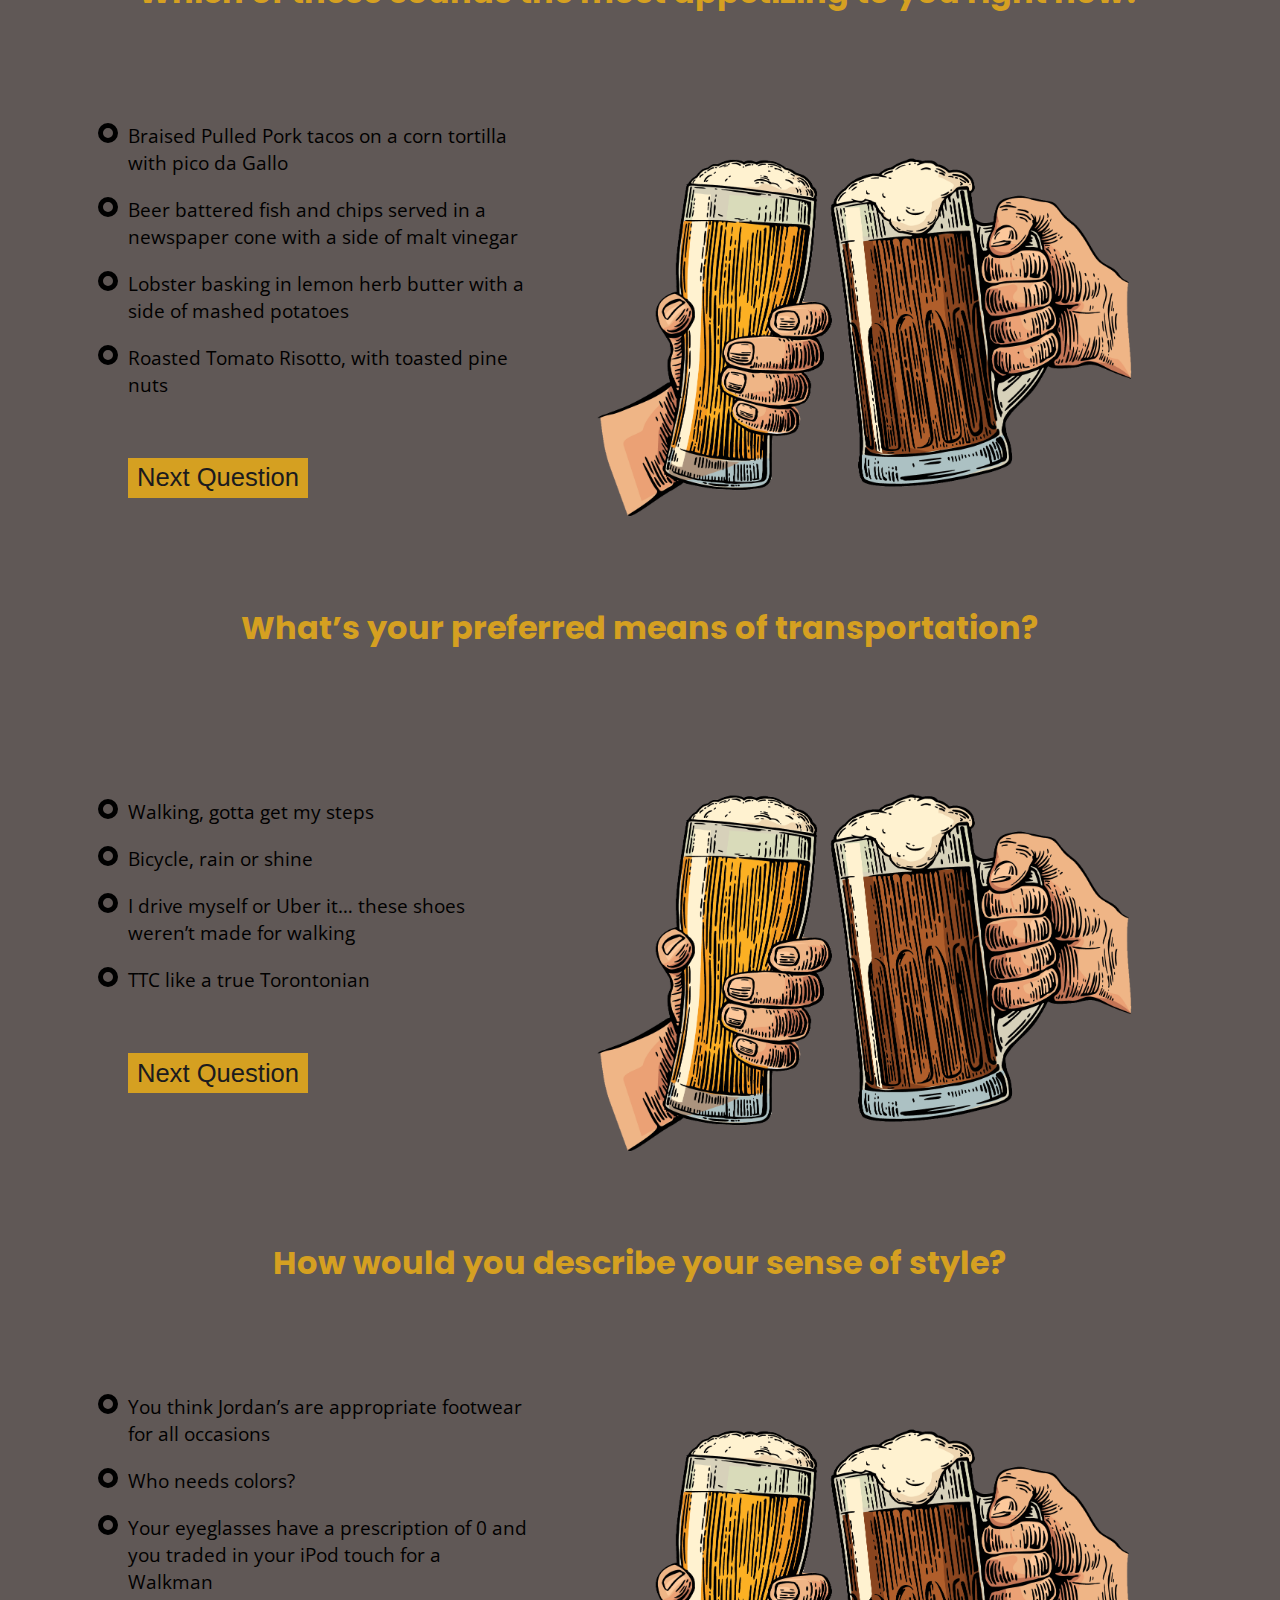
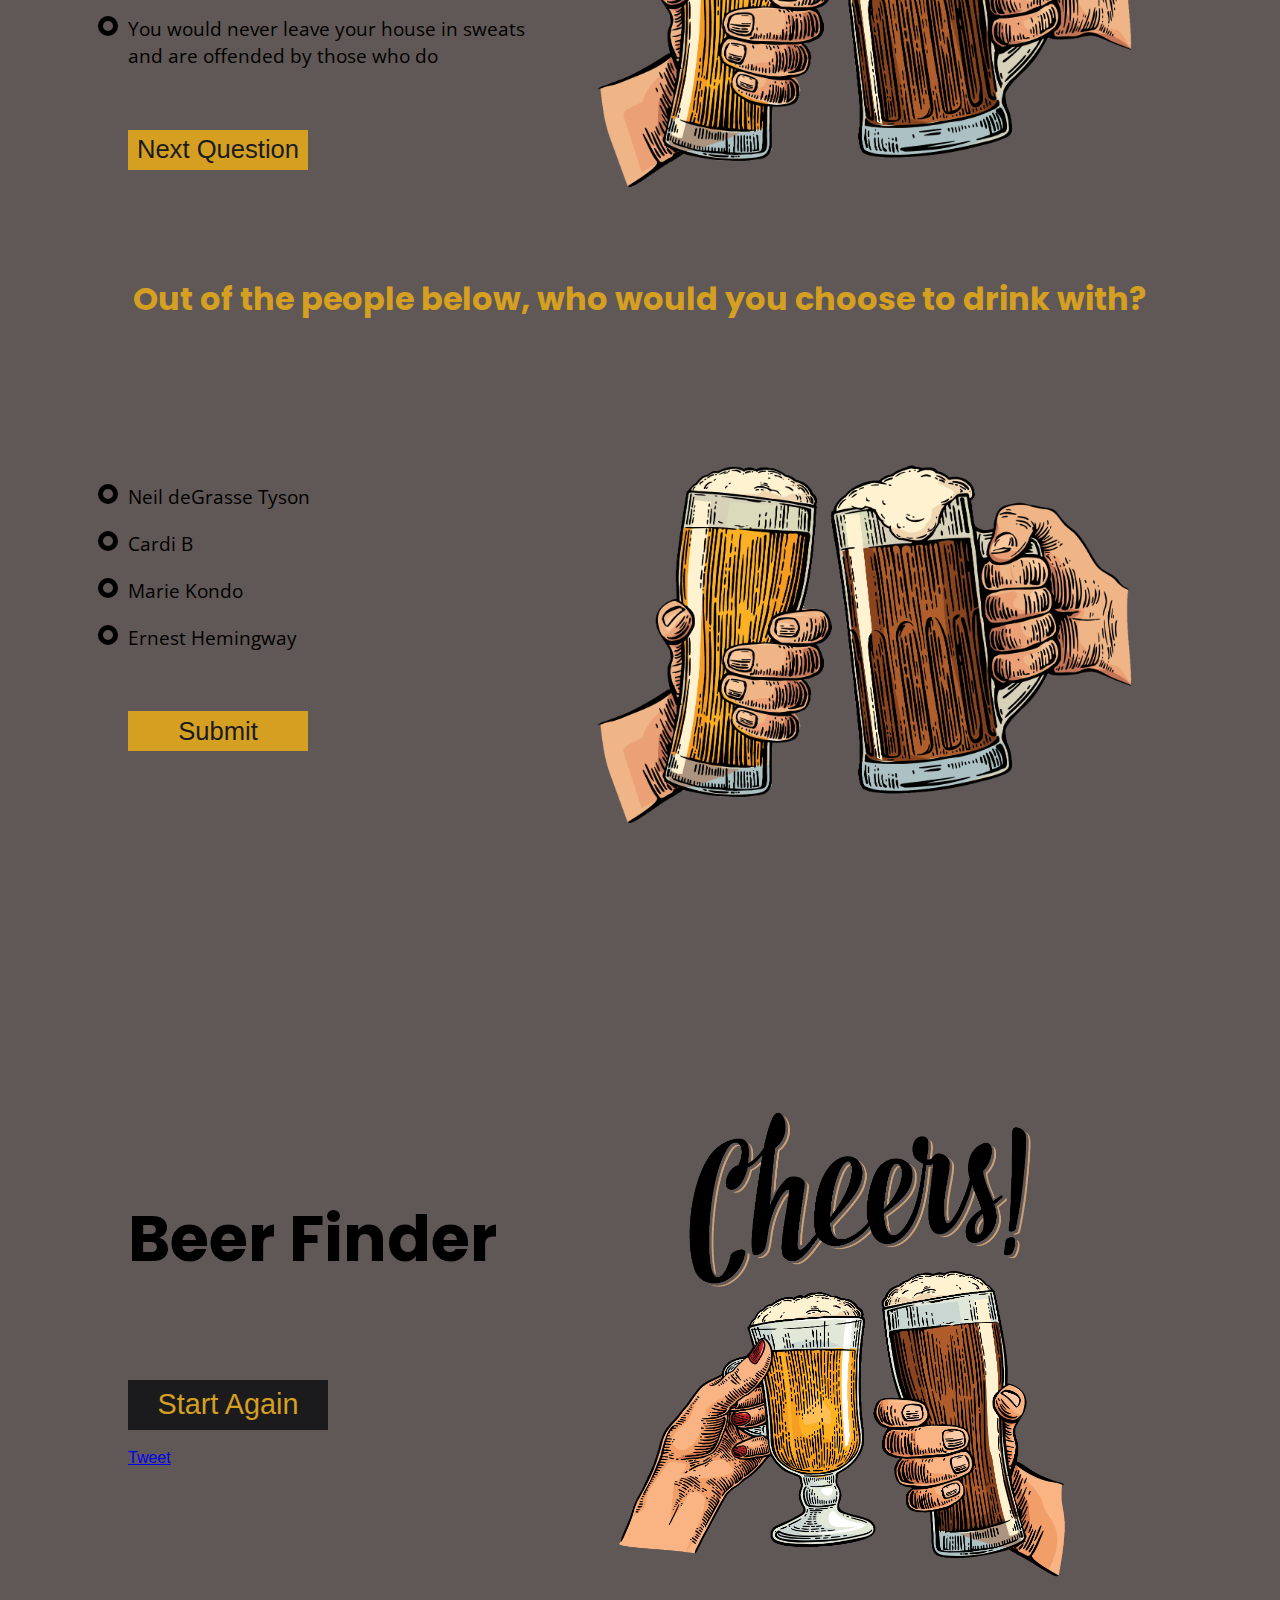
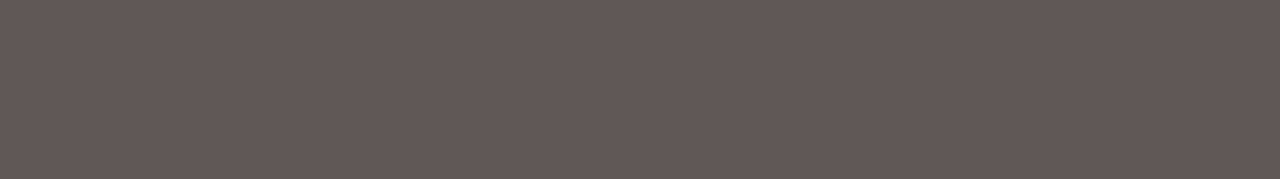
==== commit 44db2e01: "Added responsive media queries" ====
--- a/index.html
+++ b/index.html
@@ -10,244 +10,235 @@
     <link rel="stylesheet" href="styles/style.css">
 </head>
 <body>
-    <!-- Main Page -->
+    <!-- Main Starts -->
     <main>
-        <!-- <h1>Beer Finder</h1> -->
+        
+        <section>
+            <div class="wrapper">
+                <!-- Form Starts -->
+                <form method="POST" action="#"  id="beer-form">
+                    
+                    <div class="quizIntro">
+                        <div class="introStart">
+                            <h1>Beer Finder</h1>
+                            
+                            <h2>Find your beer-mate</h2>
+                            
+                            <p>Answer the following questions and we'll help you pick a beer.</p>
+                            
+                            <button class="start">Start Quiz</button>
+                        </div>
+                        <div class="introImage">
+                            <img src="assets/cheers.png" alt="">
+                        </div>
+                    </div>
+                    
+                    <!-- Question 1 -->
+                    <div class="questionWrapper question1">
+                        <h3>Where can you be found on a Friday night?</h3>
+                        
+                        <div class="questionTextImage">
+                            <div class="questionText">
+                                <ul>
+                                    <li>
+                                        <div class="radioWrap">
+                                            <input type="radio" name="where" id="sudForno" value="heineken">
+                                            <label for="sudForno">At Sud Forno</label>
+                                        </div>
+                                    </li>
+                                    <li>
+                                        <input type="radio" name="where" id="netflix" value="ace">
+                                        <label for="netflix">Netflix and a Cold One</label>
+                                    </li>
+                                    <li>
+                                        <input type="radio" name="where" id="raptors" value="mgd">
+                                        <label for="raptors">If the Raps are playing, at a sports bar. If they aren't, at a sports bar</label>
+                                    </li>
+                                    <li>
+                                        <input type="radio" name="where" id="boardGames" value="pabst">
+                                        <label for="boardGames">Any themed bar that has videos games or board games</label>
+                                    </li>
+                                </ul>
+                                
+                                <button class="next1">Next Question</button>
+                            </div>
+                            <div class="questionImage">
+                                <img src="assets/clink.png" alt="">
+                            </div>
+                        </div>
+                    </div>
+                    
+                    <!-- Question 2 -->
+                    <div class="questionWrapper question2">
+                        <h3>Which of these sounds the most appetizing to you right now?</h3>
+                        <div class="questionTextImage">
+                            
+                            <div class="questionText">
+                                <ul>
+                                    <li>
+                                        <input type="radio" name="food" id="tacos" value="mgd">
+                                        <label for="tacos">Braised Pulled Pork tacos on a corn tortilla with pico da Gallo</label>
+                                    </li>
+                                    <li>
+                                        <input type="radio" name="food" id="fishChips" value="ace">
+                                        <label for="fishChips">Beer battered fish and chips served in a newspaper cone with a side of malt vinegar</label>
+                                    </li>
+                                    <li>
+                                        <input type="radio" name="food" id="lobster" value="heineken">
+                                        <label for="lobster">Lobster basking in lemon herb butter with a side of mashed potatoes</label>
+                                    </li>
+                                    <li>
+                                        <input type="radio" name="food" id="risotto" value="pabst">
+                                        <label for="risotto">Roasted Tomato Risotto, with toasted pine nuts</label>
+                                    </li>
+                                </ul>
+                                
+                                <button class="next2">Next Question</button>
+                            </div>
+                            
+                            <div class="questionImage">
+                                <img src="assets/clink.png" alt="">
+                            </div>
+                        </div>   
+                    </div>
+                    
+                    <!-- Question 3 -->
+                    <div class="questionWrapper question3">
+                        <h3>What’s your preferred means of transportation?</h3>
+                        
+                        <div class="questionTextImage">
+                                  
+                            <div class="questionText">
+                                <ul>
+                                    <li>
+                                        <input type="radio" name="transportation" id="walking" value="ace">
+                                        <label for="walking">Walking, gotta get my steps</label>
+                                    </li>
+                                    <li>
+                                        <input type="radio" name="transportation" id="bicycle" value="pabst">
+                                        <label for="bicycle">Bicycle, rain or shine</label>
+                                    </li>
+                                    <li>
+                                        <input type="radio" name="transportation" id="driving" value="heineken">
+                                        <label for="driving">I drive myself or Uber it… these shoes weren’t made for walking</label>
+                                    </li>
+                                    <li>
+                                        <input type="radio" name="transportation" id="ttc" value="mgd">
+                                        <label for="ttc">TTC like a true Torontonian</label>
+                                    </li>
+                                </ul>
+                                
+                                <button class="next3">Next Question</button>
+                                
+                            </div>
+                            
+                            <div class="questionImage">
+                                <img src="assets/clink.png" alt="">
+                            </div> 
+                        </div>
+                    </div>
+                    
+                    <!-- Question 4 -->
+                    <div class="questionWrapper question4">
+                        <h3>How would you describe your sense of style?</h3>
+                        
+                        <div class="questionTextImage">
+                            <div class="questionText">
+                                <ul>
+                                    <li>
+                                        <input type="radio" name="fashion" id="jordans" value="mgd">
+                                        <label for="jordans">You think Jordan’s are appropriate footwear for all occasions</label>
+                                    </li>
+                                    <li>
+                                        <input type="radio" name="fashion" id="colors" value="ace">
+                                        <label for="colors">Who needs colors?</label>
+                                    </li>
+                                    <li>
+                                        <input type="radio" name="fashion" id="walkman" value="pabst">
+                                        <label for="walkman">Your eyeglasses have a prescription of 0 and you traded in your iPod touch for a Walkman</label>
+                                    </li>
+                                    <li>
+                                        <input type="radio" name="fashion" id="sweats" value="heineken">
+                                        <label for="sweats">You would never leave your house in sweats and are offended by those who do</label>
+                                    </li>
+                                </ul>
+                                
+                                <button class="next4">Next Question</button>
+                                
+                            </div>
+                            
+                            <div class="questionImage">
+                                <img src="assets/clink.png" alt="">
+                            </div>  
+                        </div>
+                    </div>
+                    
+                    <!-- Question 5 -->
+                    <div class="questionWrapper question5">
+                        <h3>Out of the people below, who would you choose to drink with?</h3>
+                        
+                        <div class="questionTextImage">
+                            <div class="questionText">
+                                <ul>
+                                    <li>
+                                        <input type="radio" name="drinkingBuddy" id="neil" value="heineken">
+                                        <label for="neil">Neil deGrasse Tyson</label>
+                                    </li>
+                                    <li>
+                                        <input type="radio" name="drinkingBuddy" id="cardi" value="mgd">
+                                        <label for="cardi">Cardi B</label>
+                                    </li>
+                                    <li>
+                                        <input type="radio" name="drinkingBuddy" id="kondo" value="ace">
+                                        <label for="kondo">Marie Kondo</label>
+                                    </li>
+                                    <li>
+                                        <input type="radio" name="drinkingBuddy" id="hemingway" value="pabst">
+                                        <label for="hemingway">Ernest Hemingway</label>
+                                    </li>
+                                </ul>   
+                                
+                                <input type="submit" class="submitButton">
+                            </div>
+                            
+                            <div class="questionImage">
+                                <img src="assets/clink.png" alt="">
+                            </div>
+                        </div>
+                    </div>
+                    
+                    <div class="yourBeer">
+                        <div class="resultText">
+                            <h1>Beer Finder</h1>
+                            
+                            <h2 class="finalBeer"></h2>
+                            
+                            <p class="beerPara"></p>
+                            
+                            <div class="shareSubmit">
+                                <a href="https://twitter.com/share?ref_src=twsrc%5Etfw" class="twitter-share-button" data-size="large" data-text="I finally found my beer-mate! Thanks @PaulBassi66 " data-url="https://www.pbassi.com" data-hashtags="beermates" data-show-count="false">Tweet</a>
+                                
+                                
+                                <button class="reset">Start Again</button>
+                            </div>
+                            
+                        </div>
+                        <div class="resultImage">
+                            <img src="assets/cheers.png" alt="">
+                        </div>
+                    </div>
+                    
+                    
+                </form>
+                <!-- Form Ends -->
+            </div>
+        </section>
+        
+        
+        <script src='https://code.jquery.com/jquery-3.2.1.min.js' integrity='sha256-hwg4gsxgFZhOsEEamdOYGBf13FyQuiTwlAQgxVSNgt4='crossorigin='anonymous'></script>
+        
+        <script src="script.js"></script>
+        
     </main>
-
-    <section>
-        <div class="wrapper">
-
-        
-
-        <form method="POST" action="#"  id="beer-form">
-
-        <div class="quizIntro">
-            <div class="introStart">
-                <h1>Beer Finder</h1>
-
-                <h2>Find your beer-mate</h2>
-                    
-                <p>Answer the following questions and we'll help you pick a beer.</p>
-        
-                <button class="start">Start Quiz</button>
-            </div>
-            <div class="introImage">
-                <img src="assets/cheers.png" alt="">
-            </div>
-        </div>
-
-        
-    <!-- Question 1 -->
-        <div class="questionWrapper question1">
-            <h3>Where can you be found on a Friday night?</h3>
-
-            <div class="questionTextImage">
-                <div class="questionText">
-                        <ul>
-                            <li>
-                                <div class="radioWrap">
-                                    <input type="radio" name="where" id="sudForno" value="heineken">
-                                    <label for="sudForno">At Sud Forno</label>
-                                </div>
-                            </li>
-                            <li>
-                                <input type="radio" name="where" id="netflix" value="ace">
-                                <label for="netflix">Netflix and a Cold One</label>
-                            </li>
-                            <li>
-                                <input type="radio" name="where" id="raptors" value="mgd">
-                                <label for="raptors">If the Raps are playing, at a sports bar. If they aren't, at a sports bar</label>
-                            </li>
-                            <li>
-                                <input type="radio" name="where" id="boardGames" value="pabst">
-                                <label for="boardGames">Any themed bar that has videos games or board games</label>
-                            </li>
-                        </ul>
-        
-                        <button class="next1">Next Question</button>
-                </div>
-                <div class="questionImage">
-                    <img src="assets/clink.png" alt="">
-                </div>
-
-            </div>
-        </div>
-
-    <!-- Question 2 -->
-        <div class="questionWrapper question2">
-            <h3>Which of these sounds the most appetizing to you right now?</h3>
-            <div class="questionTextImage">
-
-                <div class="questionText">
-                    <ul>
-                        <li>
-                            <input type="radio" name="food" id="tacos" value="mgd">
-                            <label for="tacos">Braised Pulled Pork tacos on a corn tortilla with pico da Gallo</label>
-                        </li>
-                        <li>
-                            <input type="radio" name="food" id="fishChips" value="ace">
-                            <label for="fishChips">Beer battered fish and chips served in a newspaper cone with a side of malt vinegar</label>
-                        </li>
-                        <li>
-                            <input type="radio" name="food" id="lobster" value="heineken">
-                            <label for="lobster">Lobster basking in lemon herb butter with a side of mashed potatoes</label>
-                        </li>
-                        <li>
-                            <input type="radio" name="food" id="risotto" value="pabst">
-                            <label for="risotto">Roasted Tomato Risotto, with toasted pine nuts</label>
-                        </li>
-                    </ul>
-    
-                    <button class="next2">Next Question</button>
-                </div>
-
-                <div class="questionImage">
-                    <img src="assets/clink.png" alt="">
-                </div>
-             </div>   
-        </div>
-
-    <!-- Question 3 -->
-        <div class="questionWrapper question3">
-            <h3>What’s your preferred means of transportation?</h3>
-
-            <div class="questionTextImage">
-            
-
-            <div class="questionText">
-                <ul>
-                    <li>
-                        <input type="radio" name="transportation" id="walking" value="ace">
-                        <label for="walking">Walking, gotta get my steps</label>
-                    </li>
-                    <li>
-                        <input type="radio" name="transportation" id="bicycle" value="pabst">
-                        <label for="bicycle">Bicycle, rain or shine</label>
-                    </li>
-                    <li>
-                        <input type="radio" name="transportation" id="driving" value="heineken">
-                        <label for="driving">I drive myself or Uber it… these shoes weren’t made for walking</label>
-                    </li>
-                    <li>
-                        <input type="radio" name="transportation" id="ttc" value="mgd">
-                        <label for="ttc">TTC like a true Torontonian</label>
-                    </li>
-                </ul>
-
-                <button class="next3">Next Question</button>
-
-            </div>
-
-            <div class="questionImage">
-                <img src="assets/clink.png" alt="">
-            </div>
-
-            </div>
-                
-        </div>
-
-        <!-- Question 4 -->
-        <div class="questionWrapper question4">
-            <h3>How would you describe your sense of style?</h3>
-
-            <div class="questionTextImage">
-                <div class="questionText">
-                    <ul>
-                        <li>
-                            <input type="radio" name="fashion" id="jordans" value="mgd">
-                            <label for="jordans">You think Jordan’s are appropriate footwear for all occasions</label>
-                        </li>
-                        <li>
-                            <input type="radio" name="fashion" id="colors" value="ace">
-                            <label for="colors">Who needs colors?</label>
-                        </li>
-                        <li>
-                            <input type="radio" name="fashion" id="walkman" value="pabst">
-                            <label for="walkman">Your eyeglasses have a prescription of 0 and you traded in your iPod touch for a Walkman</label>
-                        </li>
-                        <li>
-                            <input type="radio" name="fashion" id="sweats" value="heineken">
-                            <label for="sweats">You would never leave your house in sweats and are offended by those who do</label>
-                        </li>
-                    </ul>
-                
-                    <button class="next4">Next Question</button>
-    
-                </div>
-    
-                <div class="questionImage">
-                    <img src="assets/clink.png" alt="">
-                </div>
-                
-            </div>
-
-        
-        </div>
-
-    <!-- Question 5 -->
-        <div class="questionWrapper question5">
-            <h3>Out of the people below, who would you choose to drink with?</h3>
-            
-            <div class="questionTextImage">
-            <div class="questionText">
-                <ul>
-                    <li>
-                        <input type="radio" name="drinkingBuddy" id="neil" value="heineken">
-                        <label for="neil">Neil deGrasse Tyson</label>
-                    </li>
-                    <li>
-                        <input type="radio" name="drinkingBuddy" id="cardi" value="mgd">
-                        <label for="cardi">Cardi B</label>
-                    </li>
-                    <li>
-                        <input type="radio" name="drinkingBuddy" id="kondo" value="ace">
-                        <label for="kondo">Marie Kondo</label>
-                    </li>
-                    <li>
-                        <input type="radio" name="drinkingBuddy" id="hemingway" value="pabst">
-                        <label for="hemingway">Ernest Hemingway</label>
-                    </li>
-                </ul>   
-    
-                <input type="submit" class="submitButton">
-            </div>
-
-            <div class="questionImage">
-                <img src="assets/clink.png" alt="">
-            </div>
-
-            </div>
-        </div>
-
-        <div class="yourBeer">
-            <div class="resultText">
-                <h1>Beer Finder</h1>
-        
-                <h2>Find your beer-mate</h2>
-        
-                <p class="beerPara"></p>
-        
-                <button class="reset">Start Again</button>
-            </div>
-            <div class="resultImage">
-                <img src="assets/cheers.png" alt="">
-            </div>
-        </div>
-
-        
-    </form>
-    </div>
-    </section>
-
-    
-
-    
-
-    <script src='https://code.jquery.com/jquery-3.2.1.min.js' integrity='sha256-hwg4gsxgFZhOsEEamdOYGBf13FyQuiTwlAQgxVSNgt4='crossorigin='anonymous'></script>
-
-    <script src="script.js"></script>
-
-
 </body>
 </html>--- a/styles/style.css
+++ b/styles/style.css
@@ -139,6 +139,10 @@
 body {
   background: #605856; }
 
+@media only screen and (max-width: 920px) {
+  .wrapper {
+    width: 95%; } }
+
 h1 {
   font-family: 'Poppins', sans-serif;
   font-size: 40px;
@@ -154,7 +158,24 @@
   font-size: 20px;
   font-size: 2rem; }
 
-/* QUIZ INTRO STYLES */
+@media only screen and (max-width: 1220px) {
+  h1 {
+    font-size: 30px;
+    font-size: 3rem; }
+  h2 {
+    font-size: 16px;
+    font-size: 1.6rem; } }
+
+@media only screen and (max-width: 560px) {
+  h3 {
+    font-size: 16px;
+    font-size: 1.6rem; } }
+
+@media only screen and (max-width: 445px) {
+  h3 {
+    font-size: 14px;
+    font-size: 1.4rem; } }
+
 .quizIntro {
   display: -webkit-box;
   display: -ms-flexbox;
@@ -182,13 +203,33 @@
   width: 100%; }
 
 button.start {
-  width: 200px;
-  height: 50px;
-  font-size: 18px;
-  font-size: 1.8rem;
+  width: 160px;
+  height: 40px;
+  font-size: 16px;
+  font-size: 1.6rem;
   color: #1b1b1e;
   background: #d5a021;
-  border: none; }
+  border: none;
+  margin-top: 5%; }
+
+@media only screen and (max-width: 770px) {
+  .quizIntro {
+    -webkit-box-orient: vertical;
+    -webkit-box-direction: reverse;
+    -ms-flex-direction: column-reverse;
+    flex-direction: column-reverse;
+    -webkit-box-pack: center;
+    -ms-flex-pack: center;
+    justify-content: center; }
+  .introStart {
+    width: 100%;
+    text-align: center; }
+  .introImage {
+    width: 60%; } }
+
+@media only screen and (max-width: 430px) {
+  .introImage {
+    width: 80%; } }
 
 .question1 {
   display: -webkit-box;
@@ -220,8 +261,8 @@
     list-style: none; }
     .questionText ul li {
       font-family: 'Open Sans', sans-serif;
-      font-size: 14px;
-      font-size: 1.4rem;
+      font-size: 12px;
+      font-size: 1.2rem;
       margin-bottom: 5%;
       display: block; }
 
@@ -232,7 +273,7 @@
 
 button.next1, button.next2, button.next3, button.next4, input.submitButton {
   width: 180px;
-  height: 50px;
+  height: 40px;
   font-size: 16px;
   font-size: 1.6rem;
   color: #1b1b1e;
@@ -256,16 +297,45 @@
   position: relative;
   margin-right: 10px;
   margin-left: -43px;
-  margin-bottom: none;
-  -webkit-transition: all 0.4s ease-in-out;
-  -o-transition: all 0.4s ease-in-out;
-  transition: all 0.4s ease-in-out; }
+  margin-bottom: none; }
 
 label {
   margin-bottom: 5px; }
 
 input[type=radio]:checked ~ ::before {
   background: #d5a021; }
+
+@media only screen and (max-width: 1285px) {
+  .questionText li {
+    font-size: 10px;
+    font-size: 1rem; } }
+
+@media only screen and (max-width: 920px) {
+  h3 {
+    margin: 2% 0 0 0; }
+  .questionTextImage {
+    -webkit-box-orient: vertical;
+    -webkit-box-direction: reverse;
+    -ms-flex-direction: column-reverse;
+    flex-direction: column-reverse;
+    -webkit-box-align: center;
+    -ms-flex-align: center;
+    align-items: center;
+    -webkit-box-pack: center;
+    -ms-flex-pack: center;
+    justify-content: center; }
+    .questionTextImage .questionText {
+      width: 70%; }
+    .questionTextImage .questionImage {
+      width: 50%; } }
+
+@media only screen and (max-width: 445px) {
+  h3 {
+    margin: 2% 0 2% 0; }
+  .questionImage {
+    display: none; }
+  .questionText ul {
+    padding: 1%; } }
 
 .yourBeer {
   display: -webkit-box;
@@ -287,6 +357,20 @@
   width: 40%;
   margin-right: 5%; }
 
+.shareSubmit {
+  display: -webkit-box;
+  display: -ms-flexbox;
+  display: flex;
+  -webkit-box-orient: vertical;
+  -webkit-box-direction: reverse;
+  -ms-flex-direction: column-reverse;
+  flex-direction: column-reverse;
+  -webkit-box-pack: justify;
+  -ms-flex-pack: justify;
+  justify-content: space-between; }
+  .shareSubmit .reset {
+    margin-bottom: 5%; }
+
 .resultImage {
   width: 60%; }
   .resultImage img {
@@ -297,6 +381,30 @@
   height: 50px;
   font-size: 18px;
   font-size: 1.8rem;
-  color: #1b1b1e;
-  background: #d5a021;
-  border: none; }
+  color: #d5a021;
+  background: #1b1b1e;
+  border: none;
+  margin-top: 20%; }
+
+@media only screen and (max-width: 770px) {
+  .yourBeer {
+    -webkit-box-orient: vertical;
+    -webkit-box-direction: reverse;
+    -ms-flex-direction: column-reverse;
+    flex-direction: column-reverse;
+    -webkit-box-pack: center;
+    -ms-flex-pack: center;
+    justify-content: center; }
+  .resultText {
+    width: 100%;
+    text-align: center; }
+  .shareSubmit {
+    -webkit-box-align: center;
+    -ms-flex-align: center;
+    align-items: center; }
+  .resultImage {
+    width: 60%; } }
+
+@media only screen and (max-width: 430px) {
+  .introImage {
+    width: 80%; } }
